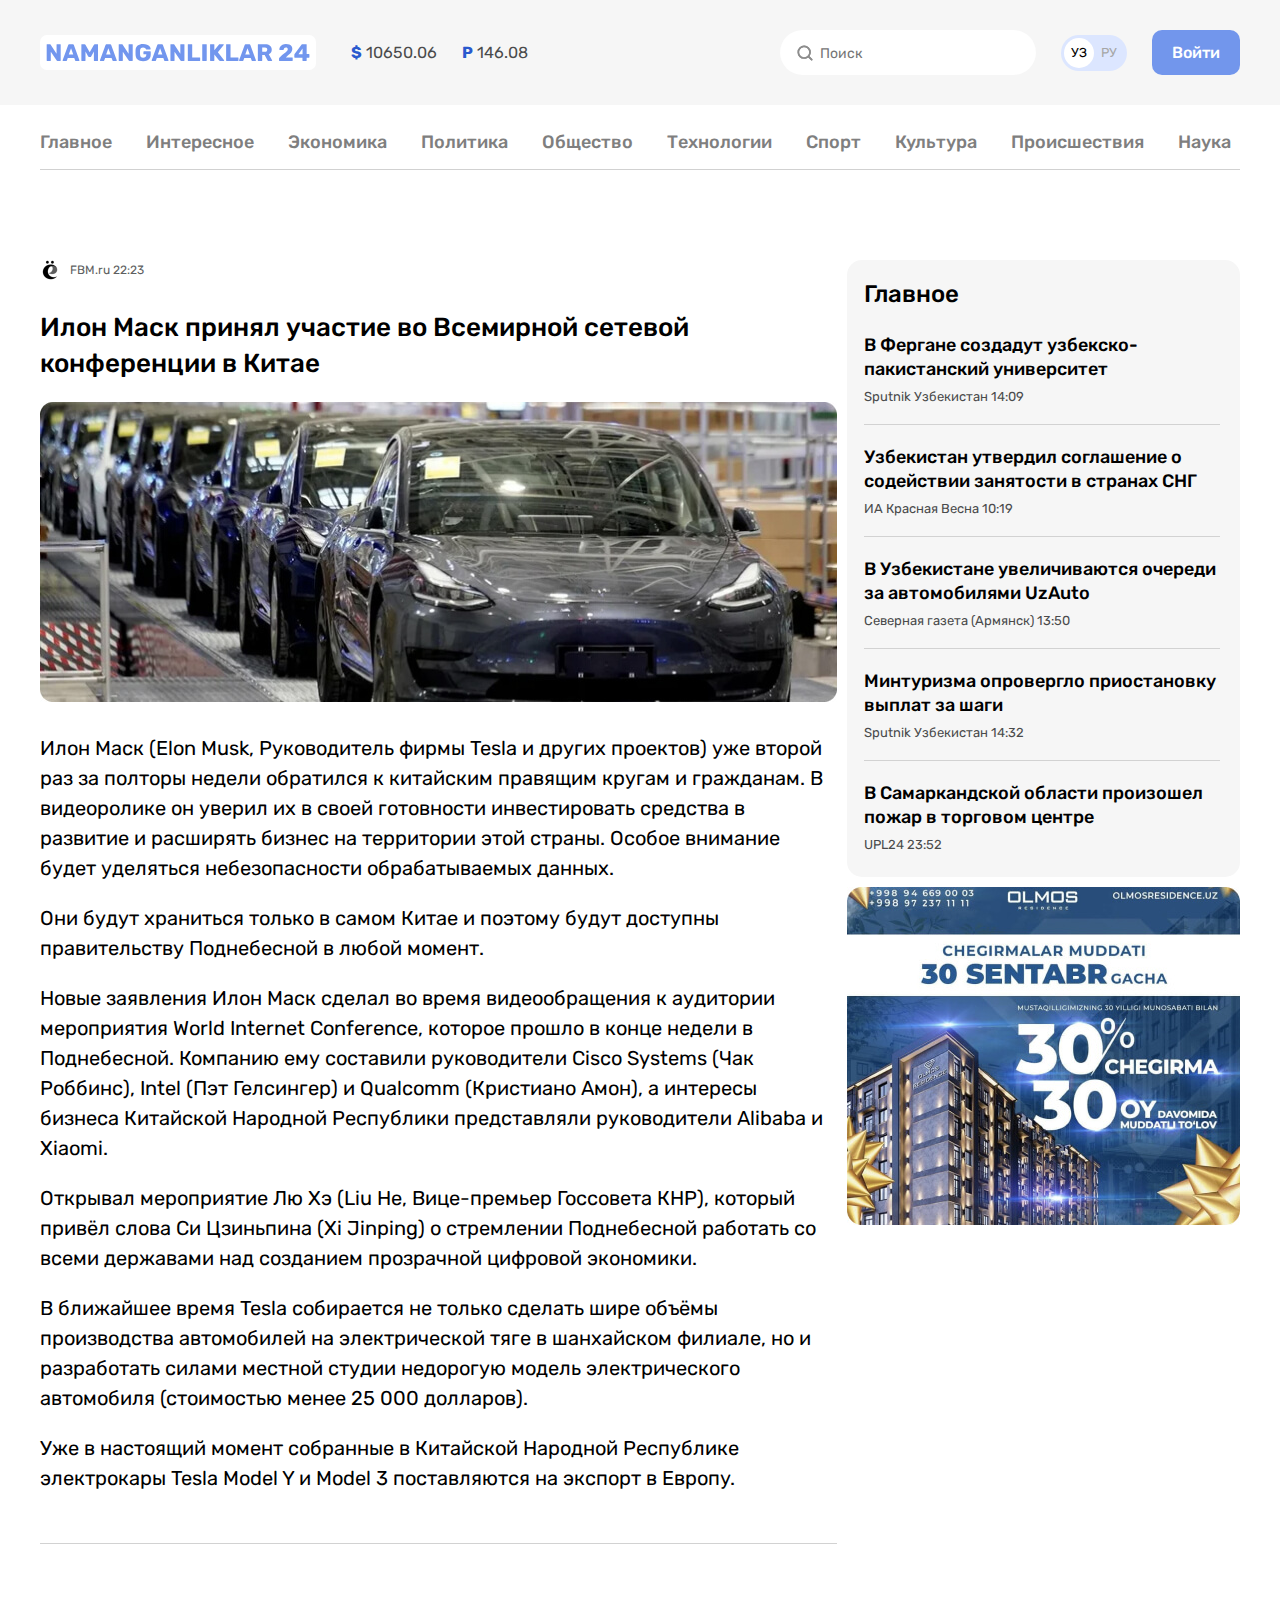
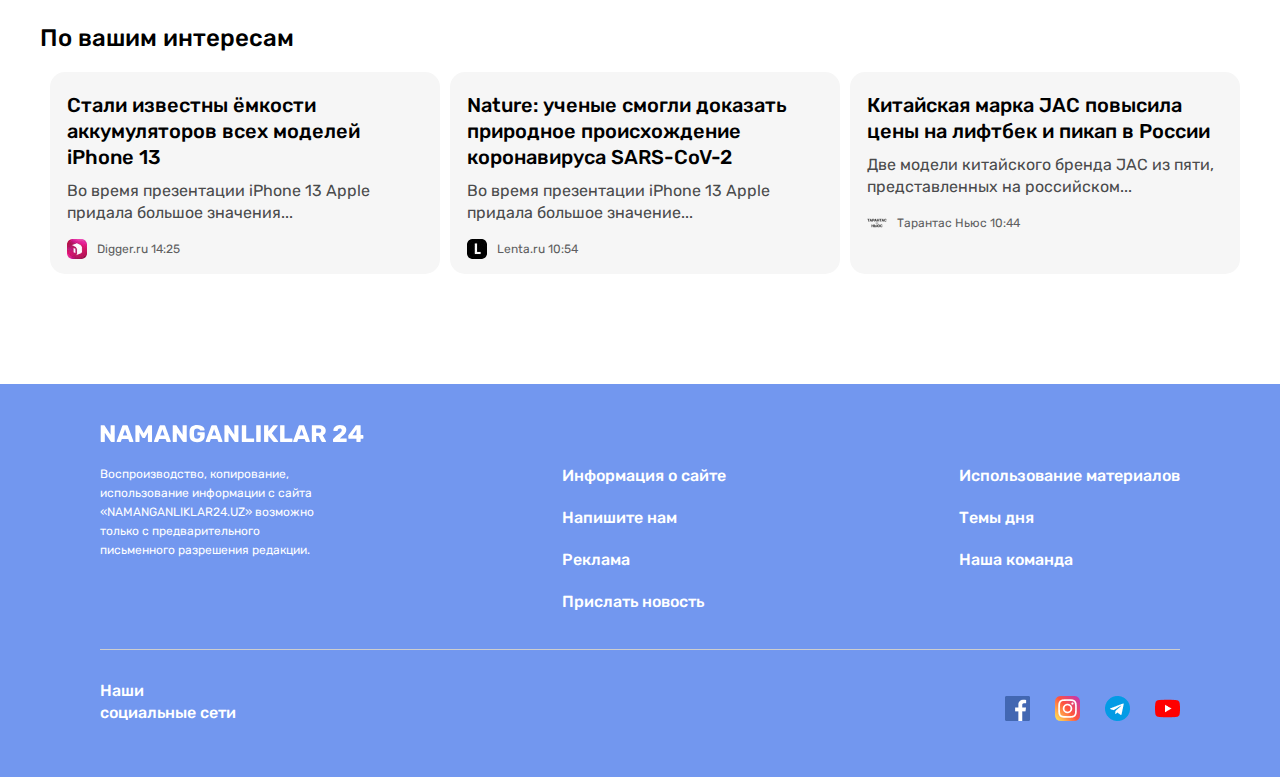
==== articles.html @ 903d7a4a "Articles section added and css minifier and perfix" ====
<!DOCTYPE html>
<html lang="uz">
<head>
  <meta charset="UTF-8">
  <meta http-equiv="X-UA-Compatible" content="IE=edge">
  <meta name="viewport" content="width=device-width, initial-scale=1.0">
  <title>Namanganliklar24</title>

  <!-- FONTS -->
  <link rel="preconnect" href="https://fonts.googleapis.com">
  <link rel="preconnect" href="https://fonts.gstatic.com" crossorigin>
  <link href="https://fonts.googleapis.com/css2?family=Rubik:wght@400;500;700&display=swap" rel="stylesheet">

  <!-- STYLESHEETS -->
  <link rel="stylesheet" href="./css/styles.min.css">
</head>
<body>

  <!-- SITE-HEADER -->
  <header class="site-header">
    <div class="site-header-top">
      <div class="site-header-top-container container">

        <a class="site-header-logo" href="index.html">
          <img class="site-header-logo-img" src="img/logo-purple.svg" alt="N24 logo" width="264" height="28">
        </a>

        <ul class="currency-rates">
          <li class="currency-rates-item">
            <b class="currency-rates-type">$</b>
            <span class="currency-rates-value">10650.06</span>
          </li>
          <li class="currency-rates-item">
            <b class="currency-rates-type">Р</b>
            <span class="currency-rates-value">146.08</span>
          </li>
        </ul>

        <form class="global-search-form" action="https://echo.htmlacademy.ru" method="GET">
          <input class="global-search-form-input" type="search" name="search" placeholder="Поиск" aria-label="Поиск" required>
        </form>

        <div class="lang-toggle">
          <a class="lang-toggle-link lang-toggle-link-active" href="index.html">УЗ</a>
          <a class="lang-toggle-link" href="index.html/ru">РУ</a>
        </div>

        <a class="button button-primary" href="contact.html" target="_blank">Войти</a>
      </div>
    </div>

    <div class="container">
      <nav class="sitenav">
        <ul class="sitenav-list">
          <li class="sitenav-item"><a class="sitenav-link" href="news.html" target="_blank">Главное</a></li>
          <li class="sitenav-item"><a class="sitenav-link" href="news.html" target="_blank">Интересное</a></li>
          <li class="sitenav-item"><a class="sitenav-link" href="news.html" target="_blank">Экономика</a></li>
          <li class="sitenav-item"><a class="sitenav-link" href="news.html" target="_blank">Политика</a></li>
          <li class="sitenav-item"><a class="sitenav-link" href="news.html" target="_blank">Общество</a></li>
          <li class="sitenav-item"><a class="sitenav-link" href="news.html" target="_blank">Технологии</a></li>
          <li class="sitenav-item"><a class="sitenav-link" href="news.html" target="_blank">Спорт</a></li>
          <li class="sitenav-item"><a class="sitenav-link" href="news.html" target="_blank">Культура</a></li>
          <li class="sitenav-item"><a class="sitenav-link" href="news.html" target="_blank">Происшествия</a></li>
          <li class="sitenav-item"><a class="sitenav-link" href="news.html" target="_blank">Наука</a></li>
        </ul>
      </nav>
    </div>

  </header>

  <!-- MAIN-CONTENT -->
  <main class="main-content">
    <div class="container">
      <section class="articles">

        <div class="articles-content">
          <div class="left-content">
            <div class="news-card-footer article-card-footer">
              <img class="news-card-footer-logo article-card-source-icon" src="img/solenka.jpg" alt="" width="20" height="20" srcset="img/solenka.jpg 1x, img/solenka.jpg@2x.jpg 2x">
              <div class="news-card-footer-time article-card-source-time">
                <span class="news-card-footer-addres-name article-card-source">FBM.ru</span>
                <time datetime="2021-09-28 22:23">22:23</time>
              </div>
            </div>
            <h1 class="articles-title">Илон Маск принял участие во Всемирной сетевой конференции в Китае</h1>
            <div class="articles-tesla-image">
              <img class="tesla-image" src="./img/tesla-car-image.jpg" alt="Tesla Car" width="797" height="300" srcset="./img/tesla-car-image.jpg 1x, ./img/tesla-car-image@2x.jpg 2x">
            </div>
            <div class="articles-info">
              <p class="articles-text">Илон Маск (Elon Musk, Руководитель фирмы Tesla и других проектов) уже второй раз за полторы недели обратился к китайским правящим кругам и гражданам. В видеоролике он уверил их в своей готовности инвестировать средства в развитие и расширять бизнес на территории этой страны. Особое внимание будет уделяться небезопасности обрабатываемых данных.</p>
              <p class="articles-text"></p>
              <p class="articles-text">Они будут храниться только в самом Китае и поэтому будут доступны правительству Поднебесной в любой момент.</p>
              <p class="articles-text">Новые заявления Илон Маск сделал во время видеообращения к аудитории мероприятия World Internet Conference, которое прошло в конце недели в Поднебесной. Компанию ему составили руководители Cisco Systems (Чак Роббинс), Intel (Пэт Гелсингер) и Qualcomm (Кристиано Амон), а интересы бизнеса Китайской Народной Республики представляли руководители Alibaba и Xiaomi. </p>
              <p class="articles-text">Открывал мероприятие Лю Хэ (Liu He, Вице-премьер Госсовета КНР), который привёл слова Си Цзиньпина (Xi Jinping) о стремлении Поднебесной работать со всеми державами над созданием прозрачной цифровой экономики.</p>
              <p class="articles-text">В ближайшее время Tesla собирается не только сделать шире объёмы производства автомобилей на электрической тяге в шанхайском филиале, но и разработать силами местной студии недорогую модель электрического автомобиля (стоимостью менее 25 000 долларов).</p>
              <p class="articles-text"> Уже в настоящий момент собранные в Китайской Народной Республике электрокары Tesla Model Y и Model 3 поставляются на экспорт в Европу.</p>
            </div>
          </div>

          <div class="right-content">
            <div class="right-news-content">
              <div class="right-news-title">
                <h2 class="right-news-heading news-heading">Главное</h2>
              </div>
              <article class="right-news-item">
                <h3 class="right-news-item-title">
                  <a href="#" class="right-news-item-title-link">В Фергане создадут узбекско-пакистанский университет</a>
                </h3>
                <div class="right-news-time">
                  <span class="right-news-text">Sputnik Узбекистан</span>
                  <time datetime="2021-09-28 14:09">14:09</time>
                </div>
              </article>
              <article class="right-news-item">
                <h3 class="right-news-item-title">
                  <a href="#" class="right-news-item-title-link">Узбекистан утвердил соглашение о содействии занятости в странах СНГ</a>
                </h3>
                <div class="right-news-time">
                  <span class="right-news-text">ИА Красная Весна</span>
                  <time datetime="2021-09-28 10:19">10:19</time>
                </div>
              </article>
              <article class="right-news-item">
                <h3 class="right-news-item-title">
                  <a href="#" class="right-news-item-title-link">В Узбекистане увеличиваются очереди за автомобилями UzAuto</a>
                </h3>
                <div class="right-news-time">
                  <span class="right-news-text">Северная газета (Армянск)</span>
                  <time datetime="2021-09-28 13:50">13:50</time>
                </div>
              </article>
              <article class="right-news-item">
                <h3 class="right-news-item-title">
                  <a href="#" class="right-news-item-title-link">Минтуризма опровергло приостановку выплат за шаги</a>
                </h3>
                <div class="right-news-time">
                  <span class="right-news-text">Sputnik Узбекистан</span>
                  <time datetime="2021-09-28 14:32">14:32</time>
                </div>
              </article>
              <article class="right-news-item">
                <h3 class="right-news-item-title">
                  <a href="#" class="right-news-item-title-link">В Самаркандской области произошел пожар в торговом центре</a>
                </h3>
                <div class="right-news-time">
                  <span class="right-news-text">UPL24</span>
                  <time datetime="2021-09-28 23:52">23:52</time>
                </div>
              </article>
            </div>

            <!-- SITE NEWS BANNER -->
            <aside class="news-banner">
              <a href="#" class="news-banner-link" target="_blank">
                <img class="right-news-image" src="img/discount.jpg" alt="rek" width="393" height="338" srcset="img/discount.jpg 1x, img/discount@2x.jpg 2x">
              </a>
            </aside>

          </div>
        </div>
      </section>

      <section class="article-footer">
        <h2 class="article-footer-title news-heading">По вашим интересам</h2>
        <div class="article-footer-content">
          <article class="news-grid-item article-card">
            <h3 class="article-card-title">
              <a class="article-card-link" href="#">Стали известны ёмкости аккумуляторов всех моделей iPhone 13</a>
            </h3>
            <p class="article-card-text">Во время презентации iPhone 13 Apple придала большое значения...</p>
            <footer class="article-card-footer">
              <img class="article-card-source-icon" src="img/digger-logo.jpg" alt="" width="20" height="20" srcset="img/digger-logo.jpg 1x, img/digger-logo@2x.jpg 2x">
              <div class="article-card-source-time">
                <span class="article-card-source">Digger.ru</span>
                <time datetime="2021-09-28 14:25">14:25</time>
              </div>
            </footer>
          </article>
          <article class="news-grid-item article-card">
            <h3 class="article-card-title">
              <a class="article-card-link" href="#">Nature: ученые смогли доказать природное происхождение коронавируса SARS-CoV-2</a>
            </h3>
            <p class="article-card-text">Во время презентации iPhone 13 Apple придала большое значение...</p>
            <footer class="article-card-footer">
              <img class="article-card-source-icon" src="img/lenta.jpg" alt="" width="20" height="20" srcset="img/lenta.jpg 1x, img/lenta@2x.jpg 2x">
              <div class="article-card-source-time">
                <span class="article-card-source">Lenta.ru</span>
                <time datetime="2021-09-28 10:54">10:54</time>
              </div>
            </footer>
          </article>
          <article class="news-grid-item article-card">
            <h3 class="article-card-title">
              <a class="article-card-link" href="#">Китайская марка JAC повысила цены на лифтбек и пикап в России</a>
            </h3>
            <p class="article-card-text">Две модели китайского бренда JAC из пяти, представленных на российском...</p>
            <footer class="article-card-footer">
              <img class="article-card-source-icon" src="img/tarantas-news.png" alt="" width="20" height="20" srcset="img/tarantas-news.png 1x, img/tarantas-news@2x.png 2x">
              <div class="article-card-source-time">
                <span class="article-card-source">Тарантас Ньюс</span>
                <time datetime="2021-09-28 10:44">10:44</time>
              </div>
            </footer>
          </article>
        </div>
      </section>
    </div>
  </main>

  <!-- FOOTER -->
  <footer class="footer">
    <div class="container">
      <div class="footer-content footer-container">
        <div class="footer-top">
          <a href="#" class="footer-content-image">
            <img class="footer-content-img" src="img/footer-logo.svg" alt="Footer logo" width="264" height="28" srcset="img/footer-logo.svg 1x, img/footer-logo@2x.svg 2x">
          </a>
          <ul class="footer-top-list-father">
            <li class="footer-top-item">
              <p class="footer-top-text">
                Воспроизводство, копирование, использование информации с сайта «NAMANGANLIKLAR24.UZ» возможно только с предварительного письменного разрешения редакции.
              </p>
            </li>
            <li class="footer-top-item">
              <ul class="footer-top-list">
                <li>
                  <a href="#" class="footer-top-link">Информация о сайте</a>
                </li>
                <li>
                  <a href="contact.html" class="footer-top-link" target="_blank">Напишите нам</a>
                </li>
                <li>
                  <a href="#" class="footer-top-link">Реклама</a>
                </li>
                <li>
                  <a href="#" class="footer-top-link">Прислать новость</a>
                </li>
              </ul>
            </li>
            <li class="footer-top-item">
              <ul class="footer-top-list">
                <li>
                  <a href="#" class="footer-top-link">Использование материалов</a>
                </li>
                <li>
                  <a href="#" class="footer-top-link">Темы дня</a>
                </li>
                <li>
                  <a href="#" class="footer-top-link">Наша команда</a>
                </li>
              </ul>
            </li>
          </ul>
        </div>
        <div class="footer-bottom">
          <span class="footer-bottom-text">
            Наши
            <br>социальные сети
          </span>
          <ul class="footer-bottom-list">
            <li class="footer-bottom-item">
              <a href="#" target="_blank" class="footer-bottom-link">
                <img src="img/facebook.png" alt="Facebook" class="footer-bottom-icon" width="25" height="25" srcset="img/facebook.png 1x, img/facebook@2x.png 2x">
              </a>
            </li>
            <li class="footer-bottom-item">
              <a href="#" target="_blank" class="footer-bottom-link">
                <img src="img/istagram.png" alt="Istagram" class="footer-bottom-icon" width="25" height="25" srcset="img/istagram.png 1x, img/istagram@2x.png 2x">
              </a>
            </li>
            <li class="footer-bottom-item">
              <a href="#" target="_blank" class="footer-bottom-link">
                <img src="img/telegram.png" alt="Telegram" class="footer-bottom-icon" width="25" height="25" srcset="img/telegram.png 1x, img/telegram@2x.png 2x">
              </a>
            </li>
            <li class="footer-bottom-item">
              <a href="#" target="_blank" class="footer-bottom-link">
                <img src="img/youtube.png" alt="Youtube" class="footer-bottom-icon" width="25" height="25" srcset="img/youtube.png 1x, img/youtube@2x.png 2x">
              </a>
            </li>
          </ul>
        </div>
      </div>
    </div>
  </footer>

</body>
</html>
---- css/styles.min.css ----
/*! normalize.css v8.0.1 | MIT License | github.com/necolas/normalize.css */html{line-height:1.15;-webkit-text-size-adjust:100%}body{margin:0}main{display:block}h1{font-size:2em;margin:.67em 0}hr{-webkit-box-sizing:content-box;box-sizing:content-box;height:0;overflow:visible}pre{font-family:monospace,monospace;font-size:1em}a{background-color:transparent}abbr[title]{border-bottom:none;text-decoration:underline;-webkit-text-decoration:underline dotted;text-decoration:underline dotted}b,strong{font-weight:bolder}code,kbd,samp{font-family:monospace,monospace;font-size:1em}small{font-size:80%}sub,sup{font-size:75%;line-height:0;position:relative;vertical-align:baseline}sub{bottom:-.25em}sup{top:-.5em}img{border-style:none}button,input,optgroup,select,textarea{font-family:inherit;font-size:100%;line-height:1.15;margin:0}button,input{overflow:visible}button,select{text-transform:none}[type=button],[type=reset],[type=submit],button{-webkit-appearance:button}[type=button]::-moz-focus-inner,[type=reset]::-moz-focus-inner,[type=submit]::-moz-focus-inner,button::-moz-focus-inner{border-style:none;padding:0}[type=button]:-moz-focusring,[type=reset]:-moz-focusring,[type=submit]:-moz-focusring,button:-moz-focusring{outline:1px dotted ButtonText}fieldset{padding:.35em .75em .625em}legend{-webkit-box-sizing:border-box;box-sizing:border-box;color:inherit;display:table;max-width:100%;padding:0;white-space:normal}progress{vertical-align:baseline}textarea{overflow:auto}[type=checkbox],[type=radio]{-webkit-box-sizing:border-box;box-sizing:border-box;padding:0}[type=number]::-webkit-inner-spin-button,[type=number]::-webkit-outer-spin-button{height:auto}[type=search]{-webkit-appearance:textfield;outline-offset:-2px}[type=search]::-webkit-search-decoration{-webkit-appearance:none}::-webkit-file-upload-button{-webkit-appearance:button;font:inherit}details{display:block}summary{display:list-item}template{display:none}[hidden]{display:none}*{-webkit-box-sizing:border-box;box-sizing:border-box}html{height:100%;scroll-behavior:smooth}body{display:-webkit-box;display:-ms-flexbox;display:flex;-webkit-box-orient:vertical;-webkit-box-direction:normal;-ms-flex-direction:column;flex-direction:column;height:100%;padding:0;margin:0;font-family:Rubik,Arial,sans-serif;font-size:16px;line-height:22px;background-color:#fff;color:#4a4b4c}img{max-width:100%;height:auto}.visually-hidden{clip:rect(0 0 0 0);-webkit-clip-path:inset(50%);clip-path:inset(50%);height:1px;overflow:hidden;position:absolute;white-space:nowrap;width:1px}:focus{outline:2px dashed #7296ec;outline-offset:2px}.button{display:inline-block;padding:13px 20px;border:0;border-radius:10px;font-size:16px;line-height:normal;font-weight:500;text-decoration:none;text-align:center;cursor:pointer}.button:hover{opacity:.8}.button:active{opacity:.6}.button-primary{background-color:#7296ec;color:#fff}.button-orange{background-color:#f78b3b;color:#fff}.container{width:100%;max-width:1240px;padding-left:20px;padding-right:20px;margin-left:auto;margin-right:auto}.site-header-top{padding-top:30px;padding-bottom:30px;margin-bottom:10px;background-color:#f6f6f6}.site-header-top-container{display:-webkit-box;display:-ms-flexbox;display:flex;-webkit-box-align:center;-ms-flex-align:center;align-items:center}.site-header-logo{display:-webkit-box;display:-ms-flexbox;display:flex;padding:8px 6px;margin-right:35px;border-radius:7px;background-color:#fff}.site-header-logo:hover{opacity:.8}.site-header-logo:active{opacity:.6}.currency-rates{display:-webkit-box;display:-ms-flexbox;display:flex;-webkit-box-align:center;-ms-flex-align:center;align-items:center;padding:0;margin:0;margin-right:auto;list-style:none}.currency-rates-item:not(:last-child){margin-right:25px}.currency-rates-type{color:#2959ce}.global-search-form{margin-right:25px}.global-search-form-input{padding-top:15px;padding-right:20px;padding-bottom:13px;padding-left:40px;border:0;border-radius:60px;font-size:14px;line-height:normal;background-image:url(../img/icon-search.svg);background-repeat:no-repeat;background-size:20px;background-position:15px center}.lang-toggle{display:-webkit-box;display:-ms-flexbox;display:flex;padding:3px;margin-right:25px;border-radius:39px;background-color:#dce6ff}.lang-toggle-link{width:30px;height:30px;border-radius:50%;font-size:13px;line-height:30px;color:#a6a6a6;text-align:center;text-decoration:none}.lang-toggle-link-active{background-color:#fff;color:#000}.sitenav{padding-top:12px;padding-bottom:12px;border-bottom:1px solid #d1d1d1;margin-bottom:40px;font-size:18px;font-weight:500;line-height:normal}.sitenav-list{display:-webkit-box;display:-ms-flexbox;display:flex;-ms-flex-wrap:wrap;flex-wrap:wrap;-webkit-box-align:center;-ms-flex-align:center;align-items:center;padding:0;margin:0;list-style:none}.sitenav-item{margin-top:4px;margin-bottom:4px}.sitenav-item:not(:last-child){margin-right:34px}.sitenav-link{display:block;color:#7f7f7f;text-decoration:none}.sitenav-link:hover{color:#7296ec}.sitenav-link:active{opacity:.6}.site-header-banner-link{display:-webkit-box;display:-ms-flexbox;display:flex}.main-content{-webkit-box-flex:1;-ms-flex-positive:1;flex-grow:1;padding-top:50px;padding-bottom:100px}.news-grid{display:-webkit-box;display:-ms-flexbox;display:flex;-ms-flex-wrap:wrap;flex-wrap:wrap;margin-left:-10px;margin-bottom:-10px}.news-grid-item{width:393px;margin-left:10px;margin-bottom:10px}.article-card{display:-webkit-box;display:-ms-flexbox;display:flex;-webkit-box-orient:vertical;-webkit-box-direction:normal;-ms-flex-direction:column;flex-direction:column;padding:20px 17px 15px;border-radius:15px;background-color:#f6f6f6}.article-card-title{margin-top:0;margin-bottom:10px;font-size:20px;font-weight:500;line-height:26px}.article-card-link{display:inline-block;color:#000;text-decoration:none}.article-card-link:hover{color:#7296ec}.article-card-link:active{opacity:.6}.article-card-text{margin-top:0;margin-bottom:15px}.article-card-img{display:block;width:360px;height:165px;margin-top:auto;margin-bottom:16px;border-radius:10px;-o-object-fit:cover;object-fit:cover}.article-card-footer{display:-webkit-box;display:-ms-flexbox;display:flex;-webkit-box-align:center;-ms-flex-align:center;align-items:center}.article-card-source-icon{width:20px;height:20px;margin-right:10px;border-radius:5px}.article-card-source-time{font-size:12px;line-height:normal;color:#5e5f61}.notification-cta{display:-webkit-box;display:-ms-flexbox;display:flex;-webkit-box-pack:justify;-ms-flex-pack:justify;justify-content:space-between;-webkit-box-align:center;-ms-flex-align:center;align-items:center;padding:25px 70px 25px 25px;margin:60px 75px;border-radius:10px;background-image:url(../img/notification-background.png);background-repeat:no-repeat;background-position:center center;background-size:contain}.notification-cta-text{font-size:20px;font-weight:500;line-height:26px;color:#000}.news{padding-bottom:100px}.left-news{max-width:797px;width:100%;margin-right:auto}.news-card-item{display:-webkit-box;display:-ms-flexbox;display:flex;-webkit-box-align:center;-ms-flex-align:center;align-items:center;padding:20px 20px 20px 17px;background-color:#f6f6f6;border-radius:15px;margin-bottom:10px}.left-news-image{width:210px;height:165px;margin-right:15px;border-radius:10px}.left-news-btn{display:-webkit-box;display:-ms-flexbox;display:flex;-webkit-box-pack:center;-ms-flex-pack:center;justify-content:center;color:#000;width:100%;padding:17px 0;background-color:#eaeaea;font-size:16px;font-weight:500;line-height:19px;text-decoration:none;border-radius:10px;margin-top:7px}.left-news-btn:hover{opacity:.8}.left-news-btn:active{opacity:.6}.news-heading{font-size:24px;line-height:28px;font-weight:500;color:#000}.news-content{display:-webkit-box;display:-ms-flexbox;display:flex}.left-news-texts-subtitle{margin-top:10px;margin-bottom:17px}.right-news{max-width:393px;width:100%}.right-news-content{background-color:#f6f6f6;border-radius:15px;padding:20px 20px 25px 17px}.right-news-item-title{font-size:18px;font-weight:500;line-height:24px;margin-top:0;margin-bottom:8px}.right-news-item-title-link{display:inline-block;color:#000;text-decoration:none}.right-news-time{font-size:13px;line-height:15px;font-weight:400}.right-news-heading{margin-top:0;margin-bottom:25px}.right-news-item:not(:last-child){padding-bottom:20px;margin-bottom:20px;border-bottom:1px solid #d2d2d2}.news-banner{margin-top:10px}.right-news-item-title-link:hover{color:#7296ec}.right-news-item-title-link:active{opacity:.6}.footer{padding:40px 0;background-color:#7297ef}.footer-container{margin:0 60px}.footer-top{margin-bottom:30px;border-bottom:1px solid #cecece}.footer-top-item:first-child{width:229px}.footer-top-list-father{display:-webkit-box;display:-ms-flexbox;display:flex;-webkit-box-pack:justify;-ms-flex-pack:justify;justify-content:space-between}.footer-top-text{font-size:12px;font-weight:400;line-height:19px;color:#fff;margin:0}ul{list-style:none;padding:0}.footer-top-link{display:inline-block;text-decoration:none;color:#fff;font-size:16px;font-weight:500;line-height:19px}.footer-top-list li{margin-bottom:20px}.footer-top-link:hover{opacity:.8}.footer-top-link:active{opacity:.6}.footer-bottom-text{color:#fff;font-weight:500}.footer-bottom-list{display:-webkit-box;display:-ms-flexbox;display:flex}.footer-bottom{display:-webkit-box;display:-ms-flexbox;display:flex;-webkit-box-pack:justify;-ms-flex-pack:justify;justify-content:space-between}.footer-bottom-item:not(:last-child){margin-right:25px}.footer-bottom-icon{width:25px;height:25px;display:block}.news-section-banner{width:553px;height:393px}.left{width:696px}.main-input{border:1px solid rgba(0,0,0,.2);border-radius:10px;padding:18px 20px;font-size:16px;width:100%;margin-bottom:10px}.form-groups-wrapper{display:-webkit-box;display:-ms-flexbox;display:flex;-webkit-box-pack:justify;-ms-flex-pack:justify;justify-content:space-between}.form-groups-wrapper:not(:last-child){margin-bottom:10px}.form-group:not(:last-child){margin-bottom:10px}.form-groups-wrapper .form-group{width:calc(50% - 5px);margin-bottom:0}.form-field{display:block;width:100%;padding:18px 20px;border:1px solid rgba(0,0,0,.2);border-radius:10px}.form-field-textarea{min-height:180px;resize:vertical}.definitions-card{padding:20px 25px;margin:0;border-radius:10px;background-color:#f6f6f6;color:#000}.definitions-card-item{padding-top:20px;padding-bottom:20px}.definitions-card-item:not(:last-child){border-bottom:1px solid #d2d2d2}.definitions-card-title{margin-top:0;margin-bottom:7px;font-size:20px;line-height:24px;font-weight:500}.definitions-card-value{margin:0;font-size:16px;line-height:19px}.definitions-card-value a{text-decoration:none;color:#000}.contact-page{margin-bottom:100px}.contact-page-heading{margin-top:0;margin-bottom:20px;font-size:24px;line-height:29px;font-weight:500;color:#000}.contact-page-content{display:-webkit-box;display:-ms-flexbox;display:flex}.contact-page-form{display:-webkit-box;display:-ms-flexbox;display:flex;-webkit-box-orient:vertical;-webkit-box-direction:normal;-ms-flex-direction:column;flex-direction:column;width:696px}.contact-page-form-submit{-ms-flex-item-align:end;align-self:flex-end;margin-top:20px}.contact-page-info{width:494px;margin-left:10px}.articles-content{display:-webkit-box;display:-ms-flexbox;display:flex;-webkit-box-pack:justify;-ms-flex-pack:justify;justify-content:space-between}.left-content{width:797px;border-bottom:1px solid #d2d2d2}.articles-content{padding-bottom:60px}.right-content{width:393px}.articles-title{font-weight:500;font-size:26px;line-height:36px;color:#000;margin-top:30px;margin-bottom:20px}.articles-text{font-weight:400;font-size:20px;line-height:30px;color:#000;margin:0}.articles-text:not(:last-child){margin-bottom:20px}.articles-info{margin-top:25px;margin-bottom:50px}.article-footer-content{display:-webkit-box;display:-ms-flexbox;display:flex}
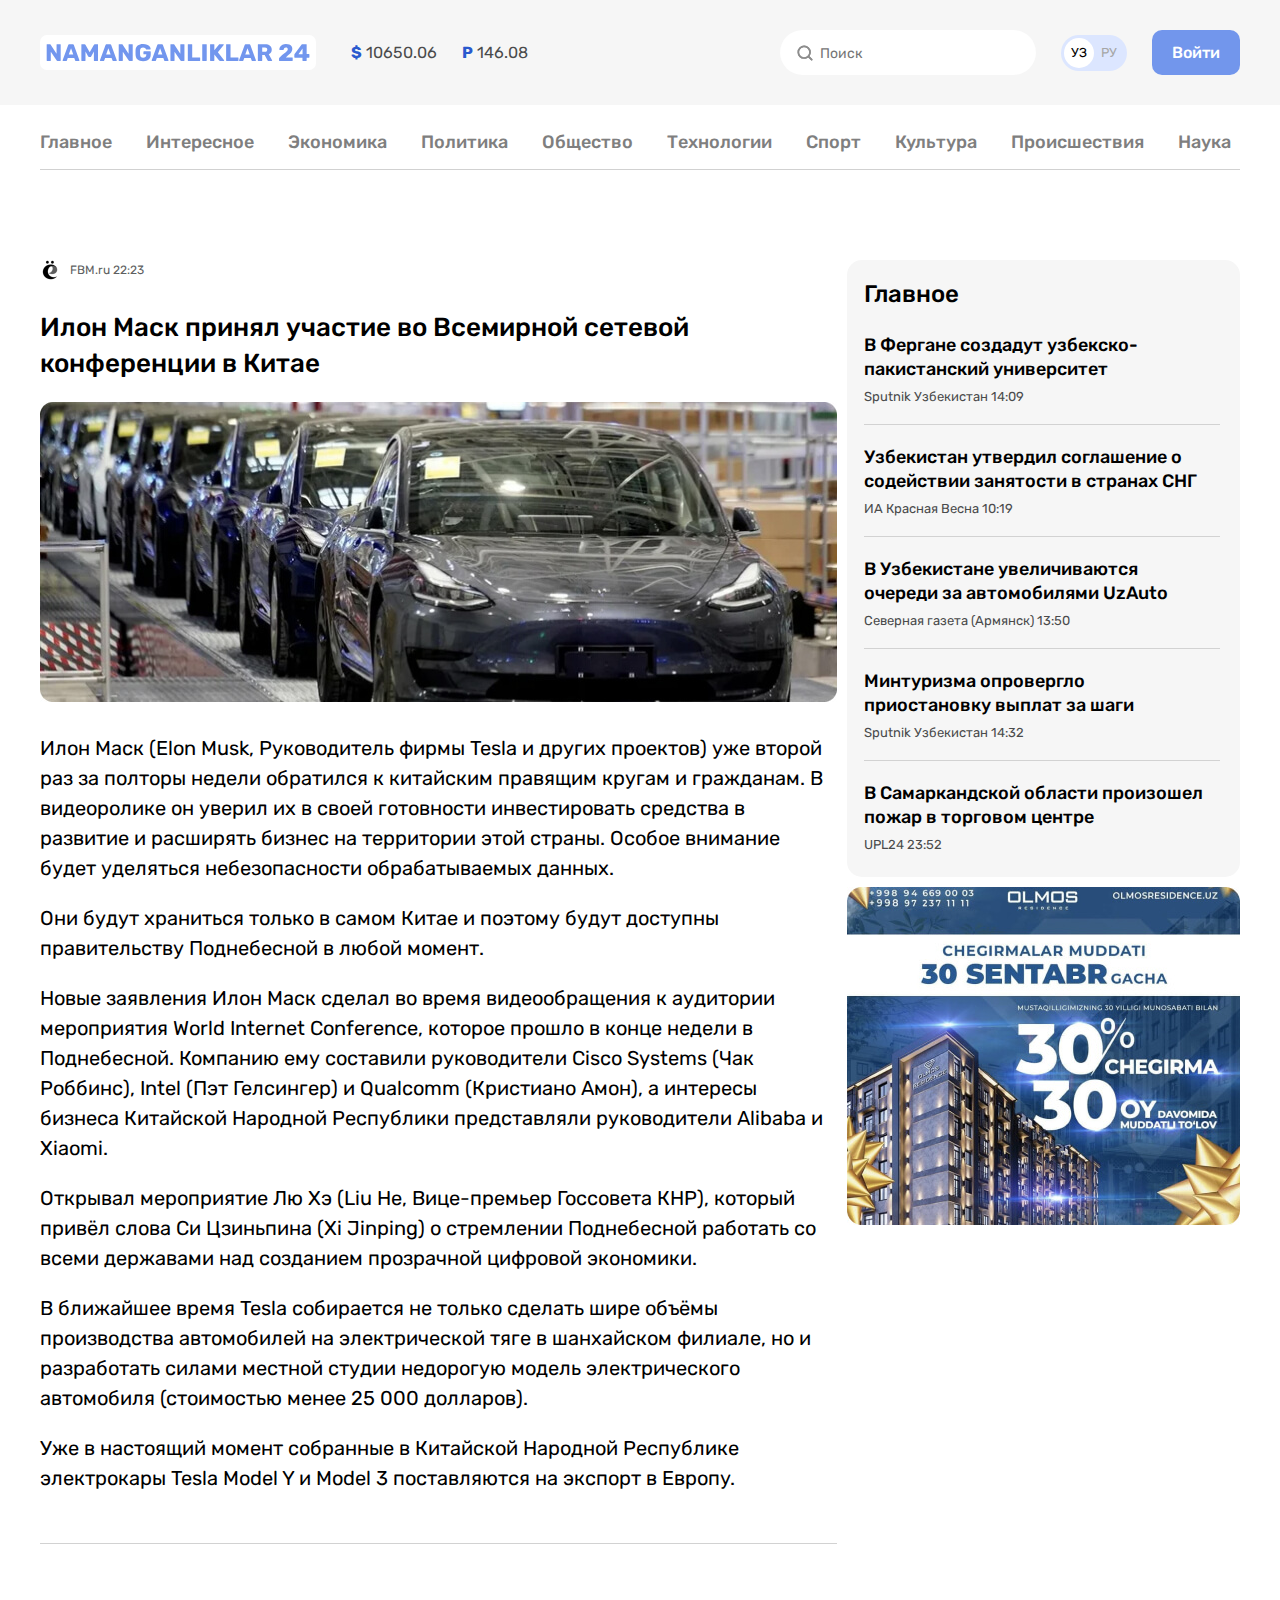
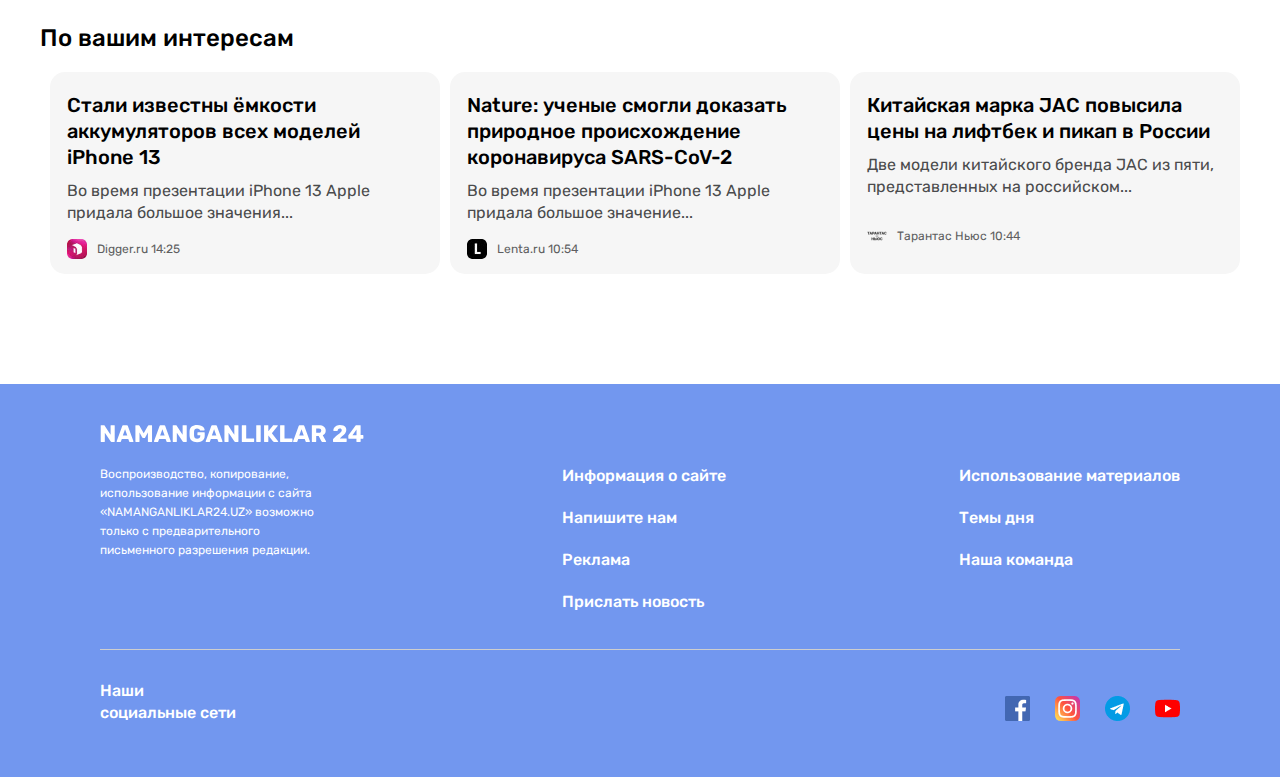
==== commit 0f575c82: "Errors have been corrected" ====
--- a/articles.html
+++ b/articles.html
@@ -12,7 +12,7 @@
   <link href="https://fonts.googleapis.com/css2?family=Rubik:wght@400;500;700&display=swap" rel="stylesheet">
 
   <!-- STYLESHEETS -->
-  <link rel="stylesheet" href="./css/styles.min.css">
+  <link rel="stylesheet" href="css/styles.min.css">
 </head>
 <body>
 
@@ -52,12 +52,12 @@
     <div class="container">
       <nav class="sitenav">
         <ul class="sitenav-list">
-          <li class="sitenav-item"><a class="sitenav-link" href="news.html" target="_blank">Главное</a></li>
+          <li class="sitenav-item"><a class="sitenav-link" href="index.html" target="_blank">Главное</a></li>
           <li class="sitenav-item"><a class="sitenav-link" href="news.html" target="_blank">Интересное</a></li>
           <li class="sitenav-item"><a class="sitenav-link" href="news.html" target="_blank">Экономика</a></li>
           <li class="sitenav-item"><a class="sitenav-link" href="news.html" target="_blank">Политика</a></li>
           <li class="sitenav-item"><a class="sitenav-link" href="news.html" target="_blank">Общество</a></li>
-          <li class="sitenav-item"><a class="sitenav-link" href="news.html" target="_blank">Технологии</a></li>
+          <li class="sitenav-item"><a class="sitenav-link" href="article.html" target="_blank">Технологии</a></li>
           <li class="sitenav-item"><a class="sitenav-link" href="news.html" target="_blank">Спорт</a></li>
           <li class="sitenav-item"><a class="sitenav-link" href="news.html" target="_blank">Культура</a></li>
           <li class="sitenav-item"><a class="sitenav-link" href="news.html" target="_blank">Происшествия</a></li>
@@ -227,7 +227,7 @@
                   <a href="#" class="footer-top-link">Информация о сайте</a>
                 </li>
                 <li>
-                  <a href="contact.html" class="footer-top-link" target="_blank">Напишите нам</a>
+                  <a href="contact.html" class="footer-top-link">Напишите нам</a>
                 </li>
                 <li>
                   <a href="#" class="footer-top-link">Реклама</a>
@@ -259,22 +259,22 @@
           </span>
           <ul class="footer-bottom-list">
             <li class="footer-bottom-item">
-              <a href="#" target="_blank" class="footer-bottom-link">
+              <a href="https://www.facebook.com/namanganliklaruz/" target="_blank" class="footer-bottom-link">
                 <img src="img/facebook.png" alt="Facebook" class="footer-bottom-icon" width="25" height="25" srcset="img/facebook.png 1x, img/facebook@2x.png 2x">
               </a>
             </li>
             <li class="footer-bottom-item">
-              <a href="#" target="_blank" class="footer-bottom-link">
+              <a href="https://www.instagram.com/namanganliklar.uz/" target="_blank" class="footer-bottom-link">
                 <img src="img/istagram.png" alt="Istagram" class="footer-bottom-icon" width="25" height="25" srcset="img/istagram.png 1x, img/istagram@2x.png 2x">
               </a>
             </li>
             <li class="footer-bottom-item">
-              <a href="#" target="_blank" class="footer-bottom-link">
+              <a href="https://telegram.me/namanganliklar_uz" target="_blank" class="footer-bottom-link">
                 <img src="img/telegram.png" alt="Telegram" class="footer-bottom-icon" width="25" height="25" srcset="img/telegram.png 1x, img/telegram@2x.png 2x">
               </a>
             </li>
             <li class="footer-bottom-item">
-              <a href="#" target="_blank" class="footer-bottom-link">
+              <a href="https://www.youtube.com/channel/UCRVBm08HIKZVIaio5FwfMtg" target="_blank" class="footer-bottom-link">
                 <img src="img/youtube.png" alt="Youtube" class="footer-bottom-icon" width="25" height="25" srcset="img/youtube.png 1x, img/youtube@2x.png 2x">
               </a>
             </li>
--- a/css/styles.min.css
+++ b/css/styles.min.css
@@ -1 +1 @@
-/*! normalize.css v8.0.1 | MIT License | github.com/necolas/normalize.css */html{line-height:1.15;-webkit-text-size-adjust:100%}body{margin:0}main{display:block}h1{font-size:2em;margin:.67em 0}hr{-webkit-box-sizing:content-box;box-sizing:content-box;height:0;overflow:visible}pre{font-family:monospace,monospace;font-size:1em}a{background-color:transparent}abbr[title]{border-bottom:none;text-decoration:underline;-webkit-text-decoration:underline dotted;text-decoration:underline dotted}b,strong{font-weight:bolder}code,kbd,samp{font-family:monospace,monospace;font-size:1em}small{font-size:80%}sub,sup{font-size:75%;line-height:0;position:relative;vertical-align:baseline}sub{bottom:-.25em}sup{top:-.5em}img{border-style:none}button,input,optgroup,select,textarea{font-family:inherit;font-size:100%;line-height:1.15;margin:0}button,input{overflow:visible}button,select{text-transform:none}[type=button],[type=reset],[type=submit],button{-webkit-appearance:button}[type=button]::-moz-focus-inner,[type=reset]::-moz-focus-inner,[type=submit]::-moz-focus-inner,button::-moz-focus-inner{border-style:none;padding:0}[type=button]:-moz-focusring,[type=reset]:-moz-focusring,[type=submit]:-moz-focusring,button:-moz-focusring{outline:1px dotted ButtonText}fieldset{padding:.35em .75em .625em}legend{-webkit-box-sizing:border-box;box-sizing:border-box;color:inherit;display:table;max-width:100%;padding:0;white-space:normal}progress{vertical-align:baseline}textarea{overflow:auto}[type=checkbox],[type=radio]{-webkit-box-sizing:border-box;box-sizing:border-box;padding:0}[type=number]::-webkit-inner-spin-button,[type=number]::-webkit-outer-spin-button{height:auto}[type=search]{-webkit-appearance:textfield;outline-offset:-2px}[type=search]::-webkit-search-decoration{-webkit-appearance:none}::-webkit-file-upload-button{-webkit-appearance:button;font:inherit}details{display:block}summary{display:list-item}template{display:none}[hidden]{display:none}*{-webkit-box-sizing:border-box;box-sizing:border-box}html{height:100%;scroll-behavior:smooth}body{display:-webkit-box;display:-ms-flexbox;display:flex;-webkit-box-orient:vertical;-webkit-box-direction:normal;-ms-flex-direction:column;flex-direction:column;height:100%;padding:0;margin:0;font-family:Rubik,Arial,sans-serif;font-size:16px;line-height:22px;background-color:#fff;color:#4a4b4c}img{max-width:100%;height:auto}.visually-hidden{clip:rect(0 0 0 0);-webkit-clip-path:inset(50%);clip-path:inset(50%);height:1px;overflow:hidden;position:absolute;white-space:nowrap;width:1px}:focus{outline:2px dashed #7296ec;outline-offset:2px}.button{display:inline-block;padding:13px 20px;border:0;border-radius:10px;font-size:16px;line-height:normal;font-weight:500;text-decoration:none;text-align:center;cursor:pointer}.button:hover{opacity:.8}.button:active{opacity:.6}.button-primary{background-color:#7296ec;color:#fff}.button-orange{background-color:#f78b3b;color:#fff}.container{width:100%;max-width:1240px;padding-left:20px;padding-right:20px;margin-left:auto;margin-right:auto}.site-header-top{padding-top:30px;padding-bottom:30px;margin-bottom:10px;background-color:#f6f6f6}.site-header-top-container{display:-webkit-box;display:-ms-flexbox;display:flex;-webkit-box-align:center;-ms-flex-align:center;align-items:center}.site-header-logo{display:-webkit-box;display:-ms-flexbox;display:flex;padding:8px 6px;margin-right:35px;border-radius:7px;background-color:#fff}.site-header-logo:hover{opacity:.8}.site-header-logo:active{opacity:.6}.currency-rates{display:-webkit-box;display:-ms-flexbox;display:flex;-webkit-box-align:center;-ms-flex-align:center;align-items:center;padding:0;margin:0;margin-right:auto;list-style:none}.currency-rates-item:not(:last-child){margin-right:25px}.currency-rates-type{color:#2959ce}.global-search-form{margin-right:25px}.global-search-form-input{padding-top:15px;padding-right:20px;padding-bottom:13px;padding-left:40px;border:0;border-radius:60px;font-size:14px;line-height:normal;background-image:url(../img/icon-search.svg);background-repeat:no-repeat;background-size:20px;background-position:15px center}.lang-toggle{display:-webkit-box;display:-ms-flexbox;display:flex;padding:3px;margin-right:25px;border-radius:39px;background-color:#dce6ff}.lang-toggle-link{width:30px;height:30px;border-radius:50%;font-size:13px;line-height:30px;color:#a6a6a6;text-align:center;text-decoration:none}.lang-toggle-link-active{background-color:#fff;color:#000}.sitenav{padding-top:12px;padding-bottom:12px;border-bottom:1px solid #d1d1d1;margin-bottom:40px;font-size:18px;font-weight:500;line-height:normal}.sitenav-list{display:-webkit-box;display:-ms-flexbox;display:flex;-ms-flex-wrap:wrap;flex-wrap:wrap;-webkit-box-align:center;-ms-flex-align:center;align-items:center;padding:0;margin:0;list-style:none}.sitenav-item{margin-top:4px;margin-bottom:4px}.sitenav-item:not(:last-child){margin-right:34px}.sitenav-link{display:block;color:#7f7f7f;text-decoration:none}.sitenav-link:hover{color:#7296ec}.sitenav-link:active{opacity:.6}.site-header-banner-link{display:-webkit-box;display:-ms-flexbox;display:flex}.main-content{-webkit-box-flex:1;-ms-flex-positive:1;flex-grow:1;padding-top:50px;padding-bottom:100px}.news-grid{display:-webkit-box;display:-ms-flexbox;display:flex;-ms-flex-wrap:wrap;flex-wrap:wrap;margin-left:-10px;margin-bottom:-10px}.news-grid-item{width:393px;margin-left:10px;margin-bottom:10px}.article-card{display:-webkit-box;display:-ms-flexbox;display:flex;-webkit-box-orient:vertical;-webkit-box-direction:normal;-ms-flex-direction:column;flex-direction:column;padding:20px 17px 15px;border-radius:15px;background-color:#f6f6f6}.article-card-title{margin-top:0;margin-bottom:10px;font-size:20px;font-weight:500;line-height:26px}.article-card-link{display:inline-block;color:#000;text-decoration:none}.article-card-link:hover{color:#7296ec}.article-card-link:active{opacity:.6}.article-card-text{margin-top:0;margin-bottom:15px}.article-card-img{display:block;width:360px;height:165px;margin-top:auto;margin-bottom:16px;border-radius:10px;-o-object-fit:cover;object-fit:cover}.article-card-footer{display:-webkit-box;display:-ms-flexbox;display:flex;-webkit-box-align:center;-ms-flex-align:center;align-items:center}.article-card-source-icon{width:20px;height:20px;margin-right:10px;border-radius:5px}.article-card-source-time{font-size:12px;line-height:normal;color:#5e5f61}.notification-cta{display:-webkit-box;display:-ms-flexbox;display:flex;-webkit-box-pack:justify;-ms-flex-pack:justify;justify-content:space-between;-webkit-box-align:center;-ms-flex-align:center;align-items:center;padding:25px 70px 25px 25px;margin:60px 75px;border-radius:10px;background-image:url(../img/notification-background.png);background-repeat:no-repeat;background-position:center center;background-size:contain}.notification-cta-text{font-size:20px;font-weight:500;line-height:26px;color:#000}.news{padding-bottom:100px}.left-news{max-width:797px;width:100%;margin-right:auto}.news-card-item{display:-webkit-box;display:-ms-flexbox;display:flex;-webkit-box-align:center;-ms-flex-align:center;align-items:center;padding:20px 20px 20px 17px;background-color:#f6f6f6;border-radius:15px;margin-bottom:10px}.left-news-image{width:210px;height:165px;margin-right:15px;border-radius:10px}.left-news-btn{display:-webkit-box;display:-ms-flexbox;display:flex;-webkit-box-pack:center;-ms-flex-pack:center;justify-content:center;color:#000;width:100%;padding:17px 0;background-color:#eaeaea;font-size:16px;font-weight:500;line-height:19px;text-decoration:none;border-radius:10px;margin-top:7px}.left-news-btn:hover{opacity:.8}.left-news-btn:active{opacity:.6}.news-heading{font-size:24px;line-height:28px;font-weight:500;color:#000}.news-content{display:-webkit-box;display:-ms-flexbox;display:flex}.left-news-texts-subtitle{margin-top:10px;margin-bottom:17px}.right-news{max-width:393px;width:100%}.right-news-content{background-color:#f6f6f6;border-radius:15px;padding:20px 20px 25px 17px}.right-news-item-title{font-size:18px;font-weight:500;line-height:24px;margin-top:0;margin-bottom:8px}.right-news-item-title-link{display:inline-block;color:#000;text-decoration:none}.right-news-time{font-size:13px;line-height:15px;font-weight:400}.right-news-heading{margin-top:0;margin-bottom:25px}.right-news-item:not(:last-child){padding-bottom:20px;margin-bottom:20px;border-bottom:1px solid #d2d2d2}.news-banner{margin-top:10px}.right-news-item-title-link:hover{color:#7296ec}.right-news-item-title-link:active{opacity:.6}.footer{padding:40px 0;background-color:#7297ef}.footer-container{margin:0 60px}.footer-top{margin-bottom:30px;border-bottom:1px solid #cecece}.footer-top-item:first-child{width:229px}.footer-top-list-father{display:-webkit-box;display:-ms-flexbox;display:flex;-webkit-box-pack:justify;-ms-flex-pack:justify;justify-content:space-between}.footer-top-text{font-size:12px;font-weight:400;line-height:19px;color:#fff;margin:0}ul{list-style:none;padding:0}.footer-top-link{display:inline-block;text-decoration:none;color:#fff;font-size:16px;font-weight:500;line-height:19px}.footer-top-list li{margin-bottom:20px}.footer-top-link:hover{opacity:.8}.footer-top-link:active{opacity:.6}.footer-bottom-text{color:#fff;font-weight:500}.footer-bottom-list{display:-webkit-box;display:-ms-flexbox;display:flex}.footer-bottom{display:-webkit-box;display:-ms-flexbox;display:flex;-webkit-box-pack:justify;-ms-flex-pack:justify;justify-content:space-between}.footer-bottom-item:not(:last-child){margin-right:25px}.footer-bottom-icon{width:25px;height:25px;display:block}.news-section-banner{width:553px;height:393px}.left{width:696px}.main-input{border:1px solid rgba(0,0,0,.2);border-radius:10px;padding:18px 20px;font-size:16px;width:100%;margin-bottom:10px}.form-groups-wrapper{display:-webkit-box;display:-ms-flexbox;display:flex;-webkit-box-pack:justify;-ms-flex-pack:justify;justify-content:space-between}.form-groups-wrapper:not(:last-child){margin-bottom:10px}.form-group:not(:last-child){margin-bottom:10px}.form-groups-wrapper .form-group{width:calc(50% - 5px);margin-bottom:0}.form-field{display:block;width:100%;padding:18px 20px;border:1px solid rgba(0,0,0,.2);border-radius:10px}.form-field-textarea{min-height:180px;resize:vertical}.definitions-card{padding:20px 25px;margin:0;border-radius:10px;background-color:#f6f6f6;color:#000}.definitions-card-item{padding-top:20px;padding-bottom:20px}.definitions-card-item:not(:last-child){border-bottom:1px solid #d2d2d2}.definitions-card-title{margin-top:0;margin-bottom:7px;font-size:20px;line-height:24px;font-weight:500}.definitions-card-value{margin:0;font-size:16px;line-height:19px}.definitions-card-value a{text-decoration:none;color:#000}.contact-page{margin-bottom:100px}.contact-page-heading{margin-top:0;margin-bottom:20px;font-size:24px;line-height:29px;font-weight:500;color:#000}.contact-page-content{display:-webkit-box;display:-ms-flexbox;display:flex}.contact-page-form{display:-webkit-box;display:-ms-flexbox;display:flex;-webkit-box-orient:vertical;-webkit-box-direction:normal;-ms-flex-direction:column;flex-direction:column;width:696px}.contact-page-form-submit{-ms-flex-item-align:end;align-self:flex-end;margin-top:20px}.contact-page-info{width:494px;margin-left:10px}.articles-content{display:-webkit-box;display:-ms-flexbox;display:flex;-webkit-box-pack:justify;-ms-flex-pack:justify;justify-content:space-between}.left-content{width:797px;border-bottom:1px solid #d2d2d2}.articles-content{padding-bottom:60px}.right-content{width:393px}.articles-title{font-weight:500;font-size:26px;line-height:36px;color:#000;margin-top:30px;margin-bottom:20px}.articles-text{font-weight:400;font-size:20px;line-height:30px;color:#000;margin:0}.articles-text:not(:last-child){margin-bottom:20px}.articles-info{margin-top:25px;margin-bottom:50px}.article-footer-content{display:-webkit-box;display:-ms-flexbox;display:flex}+/*! normalize.css v8.0.1 | MIT License | github.com/necolas/normalize.css */html{line-height:1.15;-webkit-text-size-adjust:100%}body{margin:0}main{display:block}h1{font-size:2em;margin:.67em 0}hr{-webkit-box-sizing:content-box;box-sizing:content-box;height:0;overflow:visible}pre{font-family:monospace,monospace;font-size:1em}a{background-color:transparent}abbr[title]{border-bottom:none;text-decoration:underline;-webkit-text-decoration:underline dotted;text-decoration:underline dotted}b,strong{font-weight:bolder}code,kbd,samp{font-family:monospace,monospace;font-size:1em}small{font-size:80%}sub,sup{font-size:75%;line-height:0;position:relative;vertical-align:baseline}sub{bottom:-.25em}sup{top:-.5em}img{border-style:none}button,input,optgroup,select,textarea{font-family:inherit;font-size:100%;line-height:1.15;margin:0}button,input{overflow:visible}button,select{text-transform:none}[type=button],[type=reset],[type=submit],button{-webkit-appearance:button}[type=button]::-moz-focus-inner,[type=reset]::-moz-focus-inner,[type=submit]::-moz-focus-inner,button::-moz-focus-inner{border-style:none;padding:0}[type=button]:-moz-focusring,[type=reset]:-moz-focusring,[type=submit]:-moz-focusring,button:-moz-focusring{outline:1px dotted ButtonText}fieldset{padding:.35em .75em .625em}legend{-webkit-box-sizing:border-box;box-sizing:border-box;color:inherit;display:table;max-width:100%;padding:0;white-space:normal}progress{vertical-align:baseline}textarea{overflow:auto}[type=checkbox],[type=radio]{-webkit-box-sizing:border-box;box-sizing:border-box;padding:0}[type=number]::-webkit-inner-spin-button,[type=number]::-webkit-outer-spin-button{height:auto}[type=search]{-webkit-appearance:textfield;outline-offset:-2px}[type=search]::-webkit-search-decoration{-webkit-appearance:none}::-webkit-file-upload-button{-webkit-appearance:button;font:inherit}details{display:block}summary{display:list-item}template{display:none}[hidden]{display:none}*{-webkit-box-sizing:border-box;box-sizing:border-box}html{height:100%;scroll-behavior:smooth}body{display:-webkit-box;display:-ms-flexbox;display:flex;-webkit-box-orient:vertical;-webkit-box-direction:normal;-ms-flex-direction:column;flex-direction:column;height:100%;padding:0;margin:0;font-family:Rubik,Arial,sans-serif;font-size:16px;line-height:22px;background-color:#fff;color:#4a4b4c}img{max-width:100%;height:auto}.visually-hidden{clip:rect(0 0 0 0);-webkit-clip-path:inset(50%);clip-path:inset(50%);height:1px;overflow:hidden;position:absolute;white-space:nowrap;width:1px}:focus{outline:2px dashed #7296ec;outline-offset:2px}.button{display:inline-block;padding:13px 20px;border:0;border-radius:10px;font-size:16px;line-height:normal;font-weight:500;text-decoration:none;text-align:center;cursor:pointer}.button:hover{opacity:.8}.button:active{opacity:.6}.button-primary{background-color:#7296ec;color:#fff}.button-orange{background-color:#f78b3b;color:#fff}.container{width:100%;max-width:1240px;padding-left:20px;padding-right:20px;margin-left:auto;margin-right:auto}.site-header-top{padding-top:30px;padding-bottom:30px;margin-bottom:10px;background-color:#f6f6f6}.site-header-top-container{display:-webkit-box;display:-ms-flexbox;display:flex;-webkit-box-align:center;-ms-flex-align:center;align-items:center}.site-header-logo{display:-webkit-box;display:-ms-flexbox;display:flex;padding:8px 6px;margin-right:35px;border-radius:7px;background-color:#fff}.site-header-logo:hover{opacity:.8}.site-header-logo:active{opacity:.6}.currency-rates{display:-webkit-box;display:-ms-flexbox;display:flex;-webkit-box-align:center;-ms-flex-align:center;align-items:center;padding:0;margin:0;margin-right:auto;list-style:none}.currency-rates-item:not(:last-child){margin-right:25px}.currency-rates-type{color:#2959ce}.global-search-form{margin-right:25px}.global-search-form-input{padding-top:15px;padding-right:20px;padding-bottom:13px;padding-left:40px;border:0;border-radius:60px;font-size:14px;line-height:normal;background-image:url(../img/icon-search.svg);background-repeat:no-repeat;background-size:20px;background-position:15px center}.lang-toggle{display:-webkit-box;display:-ms-flexbox;display:flex;padding:3px;margin-right:25px;border-radius:39px;background-color:#dce6ff}.lang-toggle-link{width:30px;height:30px;border-radius:50%;font-size:13px;line-height:30px;color:#a6a6a6;text-align:center;text-decoration:none}.lang-toggle-link-active{background-color:#fff;color:#000}.sitenav{padding-top:12px;padding-bottom:12px;border-bottom:1px solid #d1d1d1;margin-bottom:40px;font-size:18px;font-weight:500;line-height:normal}.sitenav-list{display:-webkit-box;display:-ms-flexbox;display:flex;-ms-flex-wrap:wrap;flex-wrap:wrap;-webkit-box-align:center;-ms-flex-align:center;align-items:center;padding:0;margin:0;list-style:none}.sitenav-item{margin-top:4px;margin-bottom:4px}.sitenav-item:not(:last-child){margin-right:34px}.sitenav-link{display:block;color:#7f7f7f;text-decoration:none}.sitenav-link:hover{color:#7296ec}.sitenav-link:active{opacity:.6}.site-header-banner-link{display:-webkit-box;display:-ms-flexbox;display:flex}.main-content{-webkit-box-flex:1;-ms-flex-positive:1;flex-grow:1;padding-top:50px;padding-bottom:100px}.news-grid{display:-webkit-box;display:-ms-flexbox;display:flex;-ms-flex-wrap:wrap;flex-wrap:wrap;margin-left:-10px;margin-bottom:-10px}.news-grid-item{width:393px;margin-left:10px;margin-bottom:10px}.article-card{display:-webkit-box;display:-ms-flexbox;display:flex;-webkit-box-orient:vertical;-webkit-box-direction:normal;-ms-flex-direction:column;flex-direction:column;padding:20px 17px 15px;border-radius:15px;background-color:#f6f6f6}.article-card-title{margin-top:0;margin-bottom:10px;font-size:20px;font-weight:500;line-height:26px;width:345px}.article-card-link{display:inline-block;color:#000;text-decoration:none}.article-card-link:hover{color:#7296ec}.article-card-link:active{opacity:.6}.article-card-text{margin-top:0;margin-bottom:15px}.article-card-img{display:block;width:360px;height:165px;margin-top:auto;margin-bottom:16px;border-radius:10px;-o-object-fit:cover;object-fit:cover}.article-card-footer{display:-webkit-box;display:-ms-flexbox;display:flex;-webkit-box-align:center;-ms-flex-align:center;align-items:center;-webkit-box-flex:1;-ms-flex-positive:1;flex-grow:1}.article-card-source-icon{width:20px;height:20px;margin-right:10px;border-radius:5px}.article-card-source-time{font-size:12px;line-height:normal;color:#5e5f61}.notification-cta{display:-webkit-box;display:-ms-flexbox;display:flex;-webkit-box-pack:justify;-ms-flex-pack:justify;justify-content:space-between;-webkit-box-align:center;-ms-flex-align:center;align-items:center;padding:25px 70px 25px 25px;margin:60px 75px;border-radius:10px;background-image:url(../img/notification-background.png);background-repeat:no-repeat;background-position:center center;background-size:contain}.notification-cta-text{font-size:20px;font-weight:500;line-height:26px;color:#000}.news{padding-bottom:100px}.left-news{max-width:797px;width:100%;margin-right:auto}.news-card-item{display:-webkit-box;display:-ms-flexbox;display:flex;-webkit-box-align:center;-ms-flex-align:center;align-items:center;padding:20px 20px 20px 17px;background-color:#f6f6f6;border-radius:15px;margin-bottom:10px}.left-news-image{width:210px;height:165px;margin-right:15px;border-radius:10px}.left-news-btn{display:-webkit-box;display:-ms-flexbox;display:flex;-webkit-box-pack:center;-ms-flex-pack:center;justify-content:center;color:#000;width:100%;padding:17px 0;background-color:#eaeaea;font-size:16px;font-weight:500;line-height:19px;text-decoration:none;border-radius:10px;margin-top:7px}.left-news-btn:hover{opacity:.8}.left-news-btn:active{opacity:.6}.news-heading{font-size:24px;line-height:28px;font-weight:500;color:#000}.news-content{display:-webkit-box;display:-ms-flexbox;display:flex}.left-news-texts-subtitle{margin-top:10px;margin-bottom:17px}.right-news{max-width:393px;width:100%}.right-news-content{background-color:#f6f6f6;border-radius:15px;padding:20px 20px 25px 17px}.right-news-item-title{font-size:18px;font-weight:500;line-height:24px;margin-top:0;margin-bottom:8px;width:346px}.right-news-item-title-link{display:inline-block;color:#000;text-decoration:none}.right-news-time{font-size:13px;line-height:15px;font-weight:400}.right-news-heading{margin-top:0;margin-bottom:25px}.right-news-item:not(:last-child){padding-bottom:20px;margin-bottom:20px;border-bottom:1px solid #d2d2d2}.news-banner{margin-top:10px}.right-news-item-title-link:hover{color:#7296ec}.right-news-item-title-link:active{opacity:.6}.right-news-image{width:393px;height:338px;display:block}.footer{padding:40px 0;background-color:#7297ef}.footer-container{margin:0 60px}.footer-top{margin-bottom:30px;border-bottom:1px solid #cecece}.footer-top-item:first-child{width:229px}.footer-top-list-father{display:-webkit-box;display:-ms-flexbox;display:flex;-webkit-box-pack:justify;-ms-flex-pack:justify;justify-content:space-between}.footer-top-text{font-size:12px;font-weight:400;line-height:19px;color:#fff;margin:0}ul{list-style:none;padding:0}.footer-top-link{display:inline-block;text-decoration:none;color:#fff;font-size:16px;font-weight:500;line-height:19px}.footer-top-list li{margin-bottom:20px}.footer-top-link:hover{opacity:.8}.footer-top-link:active{opacity:.6}.footer-bottom-text{color:#fff;font-weight:500}.footer-bottom-list{display:-webkit-box;display:-ms-flexbox;display:flex}.footer-bottom{display:-webkit-box;display:-ms-flexbox;display:flex;-webkit-box-pack:justify;-ms-flex-pack:justify;justify-content:space-between}.footer-bottom-item:not(:last-child){margin-right:25px}.footer-bottom-icon{width:25px;height:25px;display:block}.news-section-banner{width:553px;height:393px}.left{width:696px}.main-input{border:1px solid rgba(0,0,0,.2);border-radius:10px;padding:18px 20px;font-size:16px;width:100%;margin-bottom:10px}.form-groups-wrapper{display:-webkit-box;display:-ms-flexbox;display:flex;-webkit-box-pack:justify;-ms-flex-pack:justify;justify-content:space-between}.form-groups-wrapper:not(:last-child){margin-bottom:10px}.form-group:not(:last-child){margin-bottom:10px}.form-groups-wrapper .form-group{width:calc(50% - 5px);margin-bottom:0}.form-field{display:block;width:100%;padding:18px 20px;border:1px solid rgba(0,0,0,.2);border-radius:10px}.form-field-textarea{min-height:180px;resize:vertical}.definitions-card{padding:20px 25px;margin:0;border-radius:10px;background-color:#f6f6f6;color:#000}.definitions-card-item{padding-top:20px;padding-bottom:20px}.definitions-card-item:not(:last-child){border-bottom:1px solid #d2d2d2}.definitions-card-title{margin-top:0;margin-bottom:7px;font-size:20px;line-height:24px;font-weight:500}.definitions-card-value{margin:0;font-size:16px;text-decoration:none;color:#000;line-height:19px;font-style:normal}.contact-page{margin-bottom:100px}.contact-page-heading{margin-top:0;margin-bottom:20px;font-size:24px;line-height:29px;font-weight:500;color:#000}.contact-page-content{display:-webkit-box;display:-ms-flexbox;display:flex}.contact-page-form{display:-webkit-box;display:-ms-flexbox;display:flex;-webkit-box-orient:vertical;-webkit-box-direction:normal;-ms-flex-direction:column;flex-direction:column;width:696px}.contact-page-form-submit{-ms-flex-item-align:end;align-self:flex-end;margin-top:20px}.contact-page-info{width:494px;margin-left:10px}.articles-content{display:-webkit-box;display:-ms-flexbox;display:flex;-webkit-box-pack:justify;-ms-flex-pack:justify;justify-content:space-between}.left-content{width:797px;border-bottom:1px solid #d2d2d2}.articles-content{padding-bottom:60px}.right-content{width:393px}.articles-title{font-weight:500;font-size:26px;line-height:36px;color:#000;margin-top:30px;margin-bottom:20px}.articles-text{font-weight:400;font-size:20px;line-height:30px;color:#000;margin:0}.articles-text:not(:last-child){margin-bottom:20px}.articles-info{margin-top:25px;margin-bottom:50px}.article-footer-content{display:-webkit-box;display:-ms-flexbox;display:flex}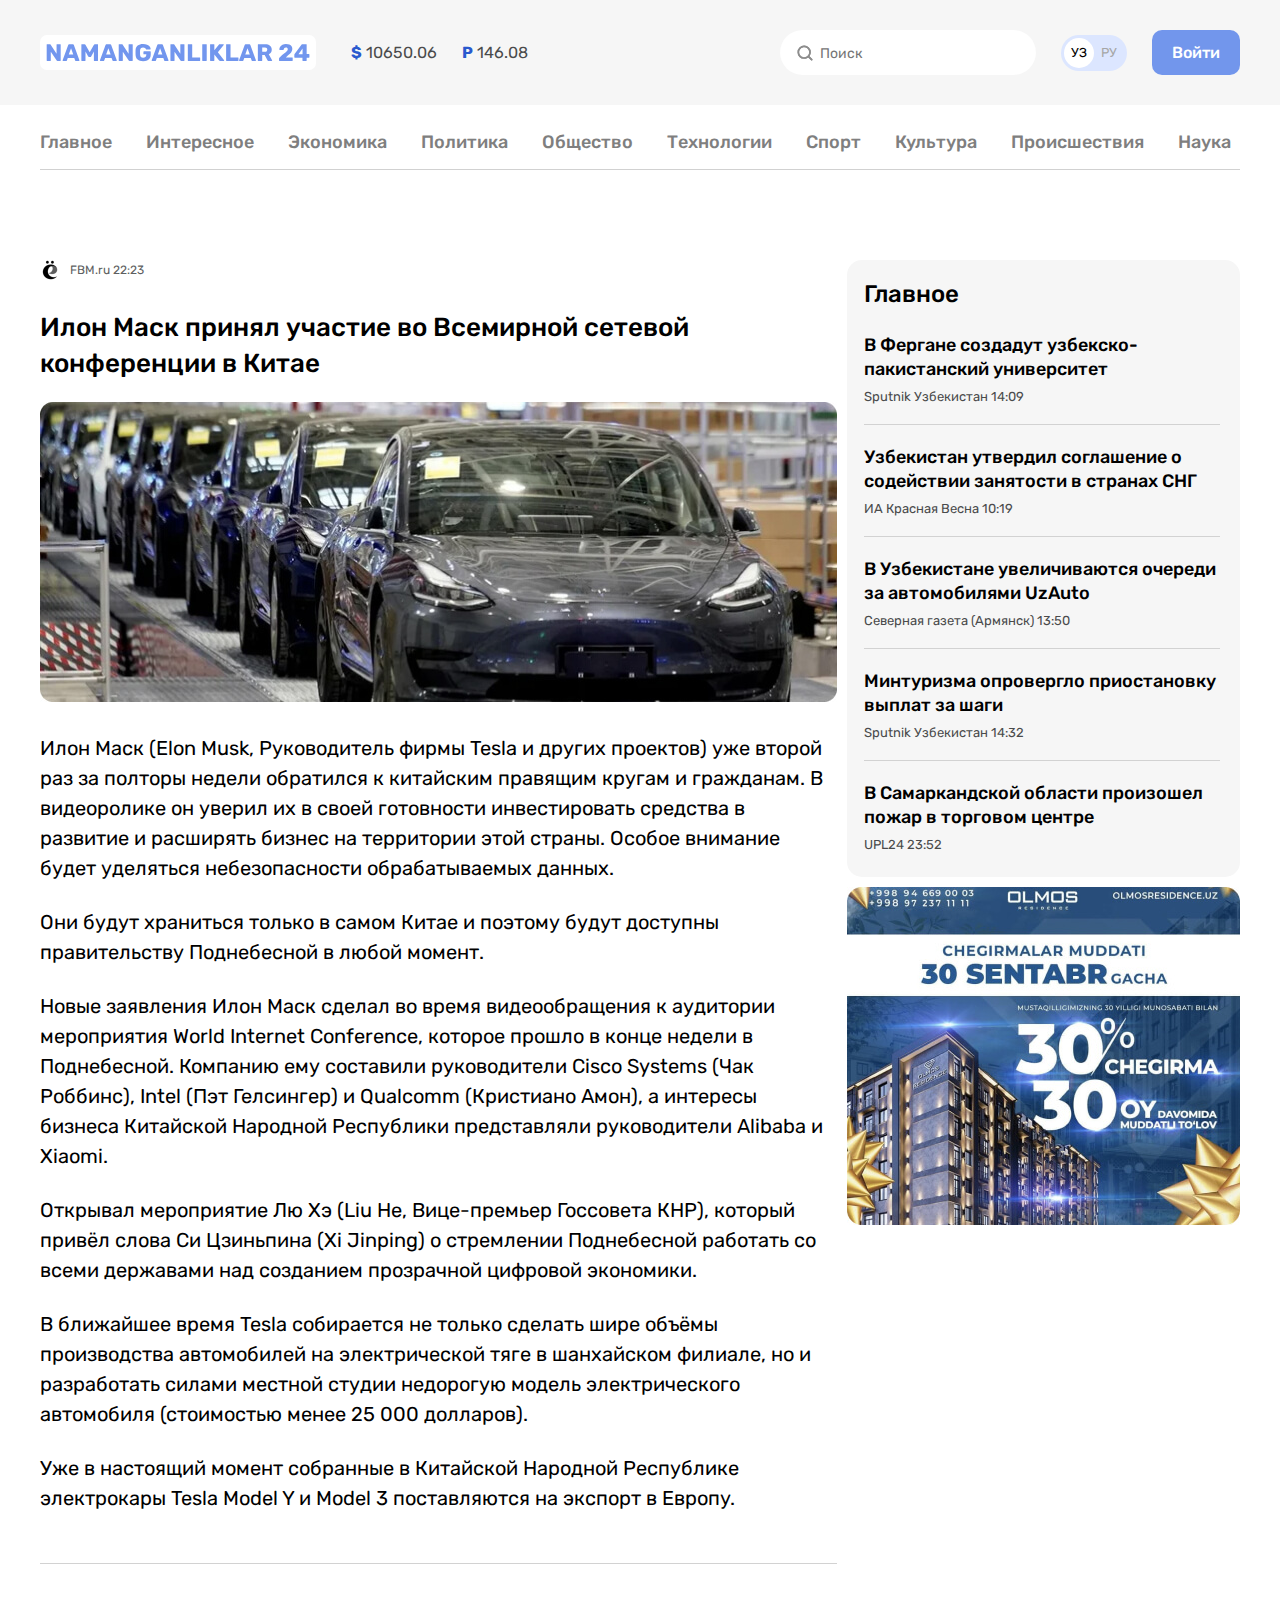
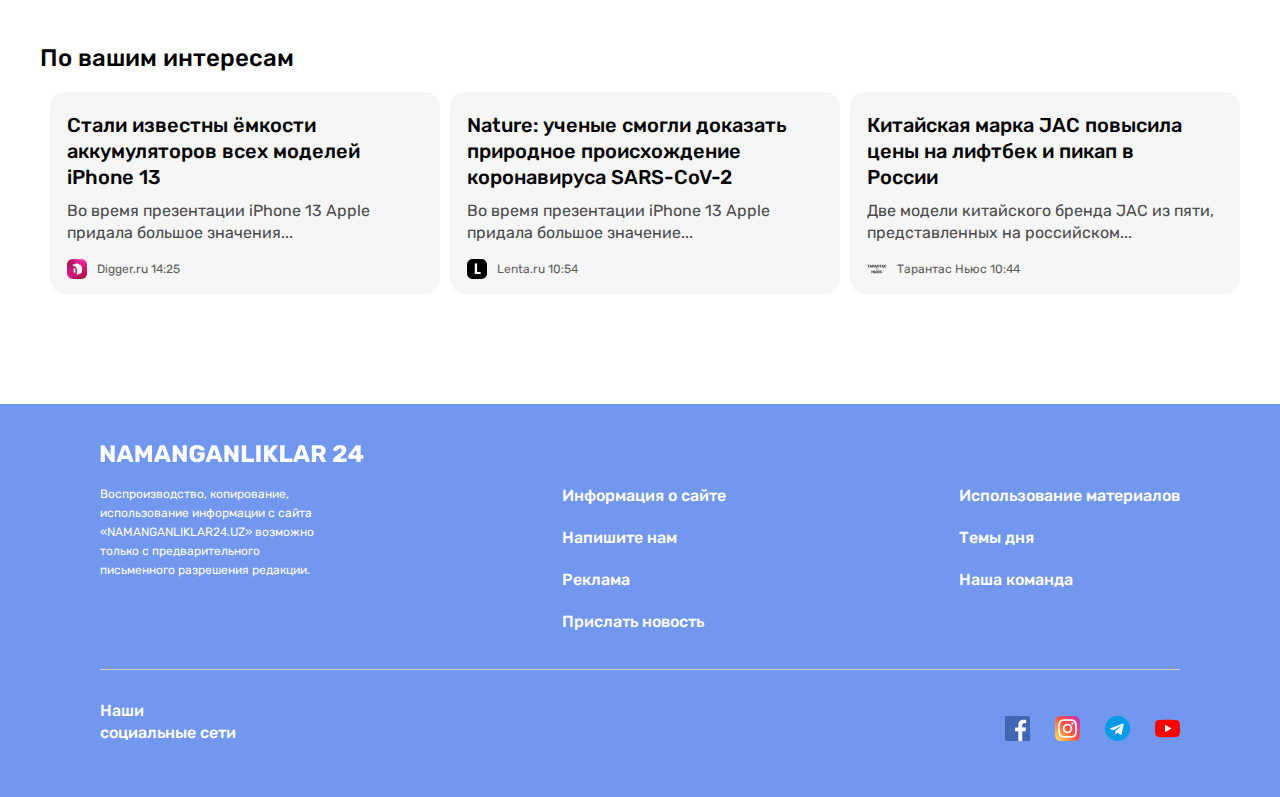
==== commit 0656b6db: "Errors have been corrected" ====
--- a/articles.html
+++ b/articles.html
@@ -45,23 +45,23 @@
           <a class="lang-toggle-link" href="index.html/ru">РУ</a>
         </div>
 
-        <a class="button button-primary" href="contact.html" target="_blank">Войти</a>
+        <a class="button button-primary" href="contact.html">Войти</a>
       </div>
     </div>
 
     <div class="container">
       <nav class="sitenav">
         <ul class="sitenav-list">
-          <li class="sitenav-item"><a class="sitenav-link" href="index.html" target="_blank">Главное</a></li>
-          <li class="sitenav-item"><a class="sitenav-link" href="news.html" target="_blank">Интересное</a></li>
-          <li class="sitenav-item"><a class="sitenav-link" href="news.html" target="_blank">Экономика</a></li>
-          <li class="sitenav-item"><a class="sitenav-link" href="news.html" target="_blank">Политика</a></li>
-          <li class="sitenav-item"><a class="sitenav-link" href="news.html" target="_blank">Общество</a></li>
-          <li class="sitenav-item"><a class="sitenav-link" href="article.html" target="_blank">Технологии</a></li>
-          <li class="sitenav-item"><a class="sitenav-link" href="news.html" target="_blank">Спорт</a></li>
-          <li class="sitenav-item"><a class="sitenav-link" href="news.html" target="_blank">Культура</a></li>
-          <li class="sitenav-item"><a class="sitenav-link" href="news.html" target="_blank">Происшествия</a></li>
-          <li class="sitenav-item"><a class="sitenav-link" href="news.html" target="_blank">Наука</a></li>
+          <li class="sitenav-item"><a class="sitenav-link" href="index.html">Главное</a></li>
+          <li class="sitenav-item"><a class="sitenav-link" href="#">Интересное</a></li>
+          <li class="sitenav-item"><a class="sitenav-link" href="#">Экономика</a></li>
+          <li class="sitenav-item"><a class="sitenav-link" href="#">Политика</a></li>
+          <li class="sitenav-item"><a class="sitenav-link" href="#">Общество</a></li>
+          <li class="sitenav-item"><a class="sitenav-link" href="articles.html">Технологии</a></li>
+          <li class="sitenav-item"><a class="sitenav-link" href="#">Спорт</a></li>
+          <li class="sitenav-item"><a class="sitenav-link" href="#">Культура</a></li>
+          <li class="sitenav-item"><a class="sitenav-link" href="#">Происшествия</a></li>
+          <li class="sitenav-item"><a class="sitenav-link" href="#">Наука</a></li>
         </ul>
       </nav>
     </div>
@@ -151,8 +151,8 @@
 
             <!-- SITE NEWS BANNER -->
             <aside class="news-banner">
-              <a href="#" class="news-banner-link" target="_blank">
-                <img class="right-news-image" src="img/discount.jpg" alt="rek" width="393" height="338" srcset="img/discount.jpg 1x, img/discount@2x.jpg 2x">
+              <a href="http://olmosresidence.uz/" class="news-banner-link" target="_blank">
+                <img class="news-right-news-image" src="img/discount.jpg" alt="rek" width="393" height="338" srcset="img/discount.jpg 1x, img/discount@2x.jpg 2x">
               </a>
             </aside>
 
@@ -164,7 +164,7 @@
         <h2 class="article-footer-title news-heading">По вашим интересам</h2>
         <div class="article-footer-content">
           <article class="news-grid-item article-card">
-            <h3 class="article-card-title">
+            <h3 class="articles-card-title">
               <a class="article-card-link" href="#">Стали известны ёмкости аккумуляторов всех моделей iPhone 13</a>
             </h3>
             <p class="article-card-text">Во время презентации iPhone 13 Apple придала большое значения...</p>
@@ -177,7 +177,7 @@
             </footer>
           </article>
           <article class="news-grid-item article-card">
-            <h3 class="article-card-title">
+            <h3 class="articles-card-title">
               <a class="article-card-link" href="#">Nature: ученые смогли доказать природное происхождение коронавируса SARS-CoV-2</a>
             </h3>
             <p class="article-card-text">Во время презентации iPhone 13 Apple придала большое значение...</p>
@@ -190,7 +190,7 @@
             </footer>
           </article>
           <article class="news-grid-item article-card">
-            <h3 class="article-card-title">
+            <h3 class="articles-card-title">
               <a class="article-card-link" href="#">Китайская марка JAC повысила цены на лифтбек и пикап в России</a>
             </h3>
             <p class="article-card-text">Две модели китайского бренда JAC из пяти, представленных на российском...</p>
@@ -212,7 +212,7 @@
     <div class="container">
       <div class="footer-content footer-container">
         <div class="footer-top">
-          <a href="#" class="footer-content-image">
+          <a href="index.html" class="footer-content-image">
             <img class="footer-content-img" src="img/footer-logo.svg" alt="Footer logo" width="264" height="28" srcset="img/footer-logo.svg 1x, img/footer-logo@2x.svg 2x">
           </a>
           <ul class="footer-top-list-father">
--- a/css/styles.min.css
+++ b/css/styles.min.css
@@ -1 +1 @@
-/*! normalize.css v8.0.1 | MIT License | github.com/necolas/normalize.css */html{line-height:1.15;-webkit-text-size-adjust:100%}body{margin:0}main{display:block}h1{font-size:2em;margin:.67em 0}hr{-webkit-box-sizing:content-box;box-sizing:content-box;height:0;overflow:visible}pre{font-family:monospace,monospace;font-size:1em}a{background-color:transparent}abbr[title]{border-bottom:none;text-decoration:underline;-webkit-text-decoration:underline dotted;text-decoration:underline dotted}b,strong{font-weight:bolder}code,kbd,samp{font-family:monospace,monospace;font-size:1em}small{font-size:80%}sub,sup{font-size:75%;line-height:0;position:relative;vertical-align:baseline}sub{bottom:-.25em}sup{top:-.5em}img{border-style:none}button,input,optgroup,select,textarea{font-family:inherit;font-size:100%;line-height:1.15;margin:0}button,input{overflow:visible}button,select{text-transform:none}[type=button],[type=reset],[type=submit],button{-webkit-appearance:button}[type=button]::-moz-focus-inner,[type=reset]::-moz-focus-inner,[type=submit]::-moz-focus-inner,button::-moz-focus-inner{border-style:none;padding:0}[type=button]:-moz-focusring,[type=reset]:-moz-focusring,[type=submit]:-moz-focusring,button:-moz-focusring{outline:1px dotted ButtonText}fieldset{padding:.35em .75em .625em}legend{-webkit-box-sizing:border-box;box-sizing:border-box;color:inherit;display:table;max-width:100%;padding:0;white-space:normal}progress{vertical-align:baseline}textarea{overflow:auto}[type=checkbox],[type=radio]{-webkit-box-sizing:border-box;box-sizing:border-box;padding:0}[type=number]::-webkit-inner-spin-button,[type=number]::-webkit-outer-spin-button{height:auto}[type=search]{-webkit-appearance:textfield;outline-offset:-2px}[type=search]::-webkit-search-decoration{-webkit-appearance:none}::-webkit-file-upload-button{-webkit-appearance:button;font:inherit}details{display:block}summary{display:list-item}template{display:none}[hidden]{display:none}*{-webkit-box-sizing:border-box;box-sizing:border-box}html{height:100%;scroll-behavior:smooth}body{display:-webkit-box;display:-ms-flexbox;display:flex;-webkit-box-orient:vertical;-webkit-box-direction:normal;-ms-flex-direction:column;flex-direction:column;height:100%;padding:0;margin:0;font-family:Rubik,Arial,sans-serif;font-size:16px;line-height:22px;background-color:#fff;color:#4a4b4c}img{max-width:100%;height:auto}.visually-hidden{clip:rect(0 0 0 0);-webkit-clip-path:inset(50%);clip-path:inset(50%);height:1px;overflow:hidden;position:absolute;white-space:nowrap;width:1px}:focus{outline:2px dashed #7296ec;outline-offset:2px}.button{display:inline-block;padding:13px 20px;border:0;border-radius:10px;font-size:16px;line-height:normal;font-weight:500;text-decoration:none;text-align:center;cursor:pointer}.button:hover{opacity:.8}.button:active{opacity:.6}.button-primary{background-color:#7296ec;color:#fff}.button-orange{background-color:#f78b3b;color:#fff}.container{width:100%;max-width:1240px;padding-left:20px;padding-right:20px;margin-left:auto;margin-right:auto}.site-header-top{padding-top:30px;padding-bottom:30px;margin-bottom:10px;background-color:#f6f6f6}.site-header-top-container{display:-webkit-box;display:-ms-flexbox;display:flex;-webkit-box-align:center;-ms-flex-align:center;align-items:center}.site-header-logo{display:-webkit-box;display:-ms-flexbox;display:flex;padding:8px 6px;margin-right:35px;border-radius:7px;background-color:#fff}.site-header-logo:hover{opacity:.8}.site-header-logo:active{opacity:.6}.currency-rates{display:-webkit-box;display:-ms-flexbox;display:flex;-webkit-box-align:center;-ms-flex-align:center;align-items:center;padding:0;margin:0;margin-right:auto;list-style:none}.currency-rates-item:not(:last-child){margin-right:25px}.currency-rates-type{color:#2959ce}.global-search-form{margin-right:25px}.global-search-form-input{padding-top:15px;padding-right:20px;padding-bottom:13px;padding-left:40px;border:0;border-radius:60px;font-size:14px;line-height:normal;background-image:url(../img/icon-search.svg);background-repeat:no-repeat;background-size:20px;background-position:15px center}.lang-toggle{display:-webkit-box;display:-ms-flexbox;display:flex;padding:3px;margin-right:25px;border-radius:39px;background-color:#dce6ff}.lang-toggle-link{width:30px;height:30px;border-radius:50%;font-size:13px;line-height:30px;color:#a6a6a6;text-align:center;text-decoration:none}.lang-toggle-link-active{background-color:#fff;color:#000}.sitenav{padding-top:12px;padding-bottom:12px;border-bottom:1px solid #d1d1d1;margin-bottom:40px;font-size:18px;font-weight:500;line-height:normal}.sitenav-list{display:-webkit-box;display:-ms-flexbox;display:flex;-ms-flex-wrap:wrap;flex-wrap:wrap;-webkit-box-align:center;-ms-flex-align:center;align-items:center;padding:0;margin:0;list-style:none}.sitenav-item{margin-top:4px;margin-bottom:4px}.sitenav-item:not(:last-child){margin-right:34px}.sitenav-link{display:block;color:#7f7f7f;text-decoration:none}.sitenav-link:hover{color:#7296ec}.sitenav-link:active{opacity:.6}.site-header-banner-link{display:-webkit-box;display:-ms-flexbox;display:flex}.main-content{-webkit-box-flex:1;-ms-flex-positive:1;flex-grow:1;padding-top:50px;padding-bottom:100px}.news-grid{display:-webkit-box;display:-ms-flexbox;display:flex;-ms-flex-wrap:wrap;flex-wrap:wrap;margin-left:-10px;margin-bottom:-10px}.news-grid-item{width:393px;margin-left:10px;margin-bottom:10px}.article-card{display:-webkit-box;display:-ms-flexbox;display:flex;-webkit-box-orient:vertical;-webkit-box-direction:normal;-ms-flex-direction:column;flex-direction:column;padding:20px 17px 15px;border-radius:15px;background-color:#f6f6f6}.article-card-title{margin-top:0;margin-bottom:10px;font-size:20px;font-weight:500;line-height:26px;width:345px}.article-card-link{display:inline-block;color:#000;text-decoration:none}.article-card-link:hover{color:#7296ec}.article-card-link:active{opacity:.6}.article-card-text{margin-top:0;margin-bottom:15px}.article-card-img{display:block;width:360px;height:165px;margin-top:auto;margin-bottom:16px;border-radius:10px;-o-object-fit:cover;object-fit:cover}.article-card-footer{display:-webkit-box;display:-ms-flexbox;display:flex;-webkit-box-align:center;-ms-flex-align:center;align-items:center;-webkit-box-flex:1;-ms-flex-positive:1;flex-grow:1}.article-card-source-icon{width:20px;height:20px;margin-right:10px;border-radius:5px}.article-card-source-time{font-size:12px;line-height:normal;color:#5e5f61}.notification-cta{display:-webkit-box;display:-ms-flexbox;display:flex;-webkit-box-pack:justify;-ms-flex-pack:justify;justify-content:space-between;-webkit-box-align:center;-ms-flex-align:center;align-items:center;padding:25px 70px 25px 25px;margin:60px 75px;border-radius:10px;background-image:url(../img/notification-background.png);background-repeat:no-repeat;background-position:center center;background-size:contain}.notification-cta-text{font-size:20px;font-weight:500;line-height:26px;color:#000}.news{padding-bottom:100px}.left-news{max-width:797px;width:100%;margin-right:auto}.news-card-item{display:-webkit-box;display:-ms-flexbox;display:flex;-webkit-box-align:center;-ms-flex-align:center;align-items:center;padding:20px 20px 20px 17px;background-color:#f6f6f6;border-radius:15px;margin-bottom:10px}.left-news-image{width:210px;height:165px;margin-right:15px;border-radius:10px}.left-news-btn{display:-webkit-box;display:-ms-flexbox;display:flex;-webkit-box-pack:center;-ms-flex-pack:center;justify-content:center;color:#000;width:100%;padding:17px 0;background-color:#eaeaea;font-size:16px;font-weight:500;line-height:19px;text-decoration:none;border-radius:10px;margin-top:7px}.left-news-btn:hover{opacity:.8}.left-news-btn:active{opacity:.6}.news-heading{font-size:24px;line-height:28px;font-weight:500;color:#000}.news-content{display:-webkit-box;display:-ms-flexbox;display:flex}.left-news-texts-subtitle{margin-top:10px;margin-bottom:17px}.right-news{max-width:393px;width:100%}.right-news-content{background-color:#f6f6f6;border-radius:15px;padding:20px 20px 25px 17px}.right-news-item-title{font-size:18px;font-weight:500;line-height:24px;margin-top:0;margin-bottom:8px;width:346px}.right-news-item-title-link{display:inline-block;color:#000;text-decoration:none}.right-news-time{font-size:13px;line-height:15px;font-weight:400}.right-news-heading{margin-top:0;margin-bottom:25px}.right-news-item:not(:last-child){padding-bottom:20px;margin-bottom:20px;border-bottom:1px solid #d2d2d2}.news-banner{margin-top:10px}.right-news-item-title-link:hover{color:#7296ec}.right-news-item-title-link:active{opacity:.6}.right-news-image{width:393px;height:338px;display:block}.footer{padding:40px 0;background-color:#7297ef}.footer-container{margin:0 60px}.footer-top{margin-bottom:30px;border-bottom:1px solid #cecece}.footer-top-item:first-child{width:229px}.footer-top-list-father{display:-webkit-box;display:-ms-flexbox;display:flex;-webkit-box-pack:justify;-ms-flex-pack:justify;justify-content:space-between}.footer-top-text{font-size:12px;font-weight:400;line-height:19px;color:#fff;margin:0}ul{list-style:none;padding:0}.footer-top-link{display:inline-block;text-decoration:none;color:#fff;font-size:16px;font-weight:500;line-height:19px}.footer-top-list li{margin-bottom:20px}.footer-top-link:hover{opacity:.8}.footer-top-link:active{opacity:.6}.footer-bottom-text{color:#fff;font-weight:500}.footer-bottom-list{display:-webkit-box;display:-ms-flexbox;display:flex}.footer-bottom{display:-webkit-box;display:-ms-flexbox;display:flex;-webkit-box-pack:justify;-ms-flex-pack:justify;justify-content:space-between}.footer-bottom-item:not(:last-child){margin-right:25px}.footer-bottom-icon{width:25px;height:25px;display:block}.news-section-banner{width:553px;height:393px}.left{width:696px}.main-input{border:1px solid rgba(0,0,0,.2);border-radius:10px;padding:18px 20px;font-size:16px;width:100%;margin-bottom:10px}.form-groups-wrapper{display:-webkit-box;display:-ms-flexbox;display:flex;-webkit-box-pack:justify;-ms-flex-pack:justify;justify-content:space-between}.form-groups-wrapper:not(:last-child){margin-bottom:10px}.form-group:not(:last-child){margin-bottom:10px}.form-groups-wrapper .form-group{width:calc(50% - 5px);margin-bottom:0}.form-field{display:block;width:100%;padding:18px 20px;border:1px solid rgba(0,0,0,.2);border-radius:10px}.form-field-textarea{min-height:180px;resize:vertical}.definitions-card{padding:20px 25px;margin:0;border-radius:10px;background-color:#f6f6f6;color:#000}.definitions-card-item{padding-top:20px;padding-bottom:20px}.definitions-card-item:not(:last-child){border-bottom:1px solid #d2d2d2}.definitions-card-title{margin-top:0;margin-bottom:7px;font-size:20px;line-height:24px;font-weight:500}.definitions-card-value{margin:0;font-size:16px;text-decoration:none;color:#000;line-height:19px;font-style:normal}.contact-page{margin-bottom:100px}.contact-page-heading{margin-top:0;margin-bottom:20px;font-size:24px;line-height:29px;font-weight:500;color:#000}.contact-page-content{display:-webkit-box;display:-ms-flexbox;display:flex}.contact-page-form{display:-webkit-box;display:-ms-flexbox;display:flex;-webkit-box-orient:vertical;-webkit-box-direction:normal;-ms-flex-direction:column;flex-direction:column;width:696px}.contact-page-form-submit{-ms-flex-item-align:end;align-self:flex-end;margin-top:20px}.contact-page-info{width:494px;margin-left:10px}.articles-content{display:-webkit-box;display:-ms-flexbox;display:flex;-webkit-box-pack:justify;-ms-flex-pack:justify;justify-content:space-between}.left-content{width:797px;border-bottom:1px solid #d2d2d2}.articles-content{padding-bottom:60px}.right-content{width:393px}.articles-title{font-weight:500;font-size:26px;line-height:36px;color:#000;margin-top:30px;margin-bottom:20px}.articles-text{font-weight:400;font-size:20px;line-height:30px;color:#000;margin:0}.articles-text:not(:last-child){margin-bottom:20px}.articles-info{margin-top:25px;margin-bottom:50px}.article-footer-content{display:-webkit-box;display:-ms-flexbox;display:flex}+/*! normalize.css v8.0.1 | MIT License | github.com/necolas/normalize.css */html{line-height:1.15;-webkit-text-size-adjust:100%}body{margin:0}main{display:block}h1{font-size:2em;margin:.67em 0}hr{-webkit-box-sizing:content-box;box-sizing:content-box;height:0;overflow:visible}pre{font-family:monospace,monospace;font-size:1em}a{background-color:transparent}abbr[title]{border-bottom:none;text-decoration:underline;-webkit-text-decoration:underline dotted;text-decoration:underline dotted}b,strong{font-weight:bolder}code,kbd,samp{font-family:monospace,monospace;font-size:1em}small{font-size:80%}sub,sup{font-size:75%;line-height:0;position:relative;vertical-align:baseline}sub{bottom:-.25em}sup{top:-.5em}img{border-style:none}button,input,optgroup,select,textarea{font-family:inherit;font-size:100%;line-height:1.15;margin:0}button,input{overflow:visible}button,select{text-transform:none}[type=button],[type=reset],[type=submit],button{-webkit-appearance:button}[type=button]::-moz-focus-inner,[type=reset]::-moz-focus-inner,[type=submit]::-moz-focus-inner,button::-moz-focus-inner{border-style:none;padding:0}[type=button]:-moz-focusring,[type=reset]:-moz-focusring,[type=submit]:-moz-focusring,button:-moz-focusring{outline:1px dotted ButtonText}fieldset{padding:.35em .75em .625em}legend{-webkit-box-sizing:border-box;box-sizing:border-box;color:inherit;display:table;max-width:100%;padding:0;white-space:normal}progress{vertical-align:baseline}textarea{overflow:auto}[type=checkbox],[type=radio]{-webkit-box-sizing:border-box;box-sizing:border-box;padding:0}[type=number]::-webkit-inner-spin-button,[type=number]::-webkit-outer-spin-button{height:auto}[type=search]{-webkit-appearance:textfield;outline-offset:-2px}[type=search]::-webkit-search-decoration{-webkit-appearance:none}::-webkit-file-upload-button{-webkit-appearance:button;font:inherit}details{display:block}summary{display:list-item}template{display:none}[hidden]{display:none}*{-webkit-box-sizing:border-box;box-sizing:border-box}html{height:100%;scroll-behavior:smooth}body{display:-webkit-box;display:-ms-flexbox;display:flex;-webkit-box-orient:vertical;-webkit-box-direction:normal;-ms-flex-direction:column;flex-direction:column;height:100%;padding:0;margin:0;font-family:Rubik,Arial,sans-serif;font-size:16px;line-height:22px;background-color:#fff;color:#4a4b4c}img{max-width:100%;height:auto}.visually-hidden{clip:rect(0 0 0 0);-webkit-clip-path:inset(50%);clip-path:inset(50%);height:1px;overflow:hidden;position:absolute;white-space:nowrap;width:1px}:focus{outline:2px dashed #7296ec;outline-offset:2px}.button{display:inline-block;padding:13px 20px;border:0;border-radius:10px;font-size:16px;line-height:normal;font-weight:500;text-decoration:none;text-align:center;cursor:pointer}.button:hover{opacity:.8}.button:active{opacity:.6}.button-primary{background-color:#7296ec;color:#fff}.button-orange{background-color:#f78b3b;color:#fff}.container{width:100%;max-width:1240px;padding-left:20px;padding-right:20px;margin-left:auto;margin-right:auto}.site-header-top{padding-top:30px;padding-bottom:30px;margin-bottom:10px;background-color:#f6f6f6}.site-header-top-container{display:-webkit-box;display:-ms-flexbox;display:flex;-webkit-box-align:center;-ms-flex-align:center;align-items:center}.site-header-logo{display:-webkit-box;display:-ms-flexbox;display:flex;padding:8px 6px;margin-right:35px;border-radius:7px;background-color:#fff}.site-header-logo:hover{opacity:.8}.site-header-logo:active{opacity:.6}.currency-rates{display:-webkit-box;display:-ms-flexbox;display:flex;-webkit-box-align:center;-ms-flex-align:center;align-items:center;padding:0;margin:0;margin-right:auto;list-style:none}.currency-rates-item:not(:last-child){margin-right:25px}.currency-rates-type{color:#2959ce}.global-search-form{margin-right:25px}.global-search-form-input{padding-top:15px;padding-right:20px;padding-bottom:13px;padding-left:40px;border:0;border-radius:60px;font-size:14px;line-height:normal;background-image:url(../img/icon-search.svg);background-repeat:no-repeat;background-size:20px;background-position:15px center}.lang-toggle{display:-webkit-box;display:-ms-flexbox;display:flex;padding:3px;margin-right:25px;border-radius:39px;background-color:#dce6ff}.lang-toggle-link{width:30px;height:30px;border-radius:50%;font-size:13px;line-height:30px;color:#a6a6a6;text-align:center;text-decoration:none}.lang-toggle-link-active{background-color:#fff;color:#000}.sitenav{padding-top:12px;padding-bottom:12px;border-bottom:1px solid #d1d1d1;margin-bottom:40px;font-size:18px;font-weight:500;line-height:normal}.sitenav-list{display:-webkit-box;display:-ms-flexbox;display:flex;-ms-flex-wrap:wrap;flex-wrap:wrap;-webkit-box-align:center;-ms-flex-align:center;align-items:center;padding:0;margin:0;list-style:none}.sitenav-item{margin-top:4px;margin-bottom:4px}.sitenav-item:not(:last-child){margin-right:34px}.sitenav-link{display:block;color:#7f7f7f;text-decoration:none}.sitenav-link:hover{color:#7296ec}.sitenav-link:active{opacity:.6}.site-header-banner-link{display:-webkit-box;display:-ms-flexbox;display:flex}.main-content{-webkit-box-flex:1;-ms-flex-positive:1;flex-grow:1;padding-top:50px;padding-bottom:100px}.news-grid{display:-webkit-box;display:-ms-flexbox;display:flex;-ms-flex-wrap:wrap;flex-wrap:wrap;margin-left:-10px;margin-bottom:-10px}.news-grid-item{width:393px;margin-left:10px;margin-bottom:10px}.article-card{display:-webkit-box;display:-ms-flexbox;display:flex;-webkit-box-orient:vertical;-webkit-box-direction:normal;-ms-flex-direction:column;flex-direction:column;padding:20px 17px 15px;border-radius:15px;background-color:#f6f6f6}.article-card-title{margin-top:0;margin-bottom:10px;font-size:20px;font-weight:500;line-height:26px;}.articles-card-title{width:338px;font-size:20px;font-weight:500;line-height:26px;margin-top:0;margin-bottom:10px;}.article-heading{width:338px;}.article-card-link{display:inline-block;color:#000;text-decoration:none}.article-card-link:hover{color:#7296ec}.article-card-link:active{opacity:.6}.article-card-text{margin-top:0;margin-bottom:15px}.article-card-img{display:block;width:360px;height:165px;margin-top:auto;margin-bottom:16px;border-radius:10px;-o-object-fit:cover;object-fit:cover}.article-card-footer{display:-webkit-box;display:-ms-flexbox;display:flex;-webkit-box-align:center;-ms-flex-align:center;align-items:center;-webkit-box-flex:1;-ms-flex-positive:1;flex-grow:1}.article-card-source-icon{width:20px;height:20px;margin-right:10px;border-radius:5px}.article-card-source-time{font-size:12px;line-height:normal;color:#5e5f61}.notification-cta{display:-webkit-box;display:-ms-flexbox;display:flex;-webkit-box-pack:justify;-ms-flex-pack:justify;justify-content:space-between;-webkit-box-align:center;-ms-flex-align:center;align-items:center;padding:25px 70px 25px 25px;margin:60px 75px;border-radius:10px;background-image:url(../img/notification-background.png);background-repeat:no-repeat;background-position:center center;background-size:contain}.notification-cta-text{font-size:20px;font-weight:500;line-height:26px;color:#000}.news{padding-bottom:100px}.left-news{max-width:797px;width:100%;margin-right:auto}.news-card-item{display:-webkit-box;display:-ms-flexbox;display:flex;-webkit-box-align:center;-ms-flex-align:center;align-items:center;padding:20px 20px 20px 17px;background-color:#f6f6f6;border-radius:15px;margin-bottom:10px}.left-news-image{width:210px;height:165px;margin-right:15px;border-radius:10px}.left-news-btn{display:-webkit-box;display:-ms-flexbox;display:flex;-webkit-box-pack:center;-ms-flex-pack:center;justify-content:center;color:#000;width:100%;padding:17px 0;background-color:#eaeaea;font-size:16px;font-weight:500;line-height:19px;text-decoration:none;border-radius:10px;margin-top:7px}.left-news-btn:hover{opacity:.8}.left-news-btn:active{opacity:.6}.news-heading{font-size:24px;line-height:28px;font-weight:500;color:#000}.news-content{display:-webkit-box;display:-ms-flexbox;display:flex}.left-news-texts-subtitle{margin-top:10px;margin-bottom:17px}.right-news{max-width:393px;width:100%}.right-news-content{background-color:#f6f6f6;border-radius:15px;padding:20px 20px 25px 17px}.right-news-item-title{font-size:18px;font-weight:500;line-height:24px;margin-top:0;margin-bottom:8px;width:356px}.right-news-item-title-link{display:inline-block;color:#000;text-decoration:none}.right-news-time{font-size:13px;line-height:15px;font-weight:400}.right-news-heading{margin-top:0;margin-bottom:25px}.right-news-item:not(:last-child){padding-bottom:20px;margin-bottom:20px;border-bottom:1px solid #d2d2d2}.news-banner{margin-top:10px}.right-news-item-title-link:hover{color:#7296ec}.right-news-item-title-link:active{opacity:.6}.right-news-image{width:393px;height:553px;display:block}.news-right-news-image{width:393px;height:338px;}.footer{padding:40px 0;background-color:#7297ef}.footer-container{margin:0 60px}.footer-top{margin-bottom:30px;border-bottom:1px solid #cecece}.footer-top-item:first-child{width:229px}.footer-top-list-father{display:-webkit-box;display:-ms-flexbox;display:flex;-webkit-box-pack:justify;-ms-flex-pack:justify;justify-content:space-between}.footer-top-text{font-size:12px;font-weight:400;line-height:19px;color:#fff;margin:0}ul{list-style:none;padding:0}.footer-top-link{display:inline-block;text-decoration:none;color:#fff;font-size:16px;font-weight:500;line-height:19px}.footer-top-list li{margin-bottom:20px}.footer-top-link:hover{opacity:.8}.footer-top-link:active{opacity:.6}.footer-bottom-text{color:#fff;font-weight:500}.footer-bottom-list{display:-webkit-box;display:-ms-flexbox;display:flex}.footer-bottom{display:-webkit-box;display:-ms-flexbox;display:flex;-webkit-box-pack:justify;-ms-flex-pack:justify;justify-content:space-between}.footer-bottom-item:not(:last-child){margin-right:25px}.footer-bottom-icon{width:25px;height:25px;display:block}.news-section-banner{width:553px;height:393px}.left{width:696px}.main-input{border:1px solid rgba(0,0,0,.2);border-radius:10px;padding:18px 20px;font-size:16px;width:100%;margin-bottom:10px}.form-groups-wrapper{display:-webkit-box;display:-ms-flexbox;display:flex;-webkit-box-pack:justify;-ms-flex-pack:justify;justify-content:space-between}.form-groups-wrapper:not(:last-child){margin-bottom:10px}.form-group:not(:last-child){margin-bottom:10px}.form-groups-wrapper .form-group{width:calc(50% - 5px);margin-bottom:0}.form-field{display:block;width:100%;padding:18px 20px;border:1px solid rgba(0,0,0,.2);border-radius:10px}.form-field-textarea{min-height:180px;resize:vertical}.definitions-card{padding:20px 25px;margin:0;border-radius:10px;background-color:#f6f6f6;color:#000}.definitions-card-item{padding-top:20px;padding-bottom:20px}.definitions-card-item:not(:last-child){border-bottom:1px solid #d2d2d2}.definitions-card-title{margin-top:0;margin-bottom:7px;font-size:20px;line-height:24px;font-weight:500}.definitions-card-value{margin:0;font-size:16px;text-decoration:none;color:#000;line-height:19px;font-style:normal}.contact-page{margin-bottom:100px}.contact-page-heading{margin-top:0;margin-bottom:20px;font-size:24px;line-height:29px;font-weight:500;color:#000}.contact-page-content{display:-webkit-box;display:-ms-flexbox;display:flex}.contact-page-form{display:-webkit-box;display:-ms-flexbox;display:flex;-webkit-box-orient:vertical;-webkit-box-direction:normal;-ms-flex-direction:column;flex-direction:column;width:696px}.contact-page-form-submit{-ms-flex-item-align:end;align-self:flex-end;margin-top:20px}.contact-page-info{width:494px;margin-left:10px}.articles-content{display:-webkit-box;display:-ms-flexbox;display:flex;-webkit-box-pack:justify;-ms-flex-pack:justify;justify-content:space-between}.left-content{width:797px;border-bottom:1px solid #d2d2d2}.articles-content{padding-bottom:60px}.right-content{width:393px}.articles-title{font-weight:500;font-size:26px;line-height:36px;color:#000;margin-top:30px;margin-bottom:20px}.articles-text{font-weight:400;font-size:20px;line-height:30px;color:#000;margin:0}.articles-text:not(:last-child){margin-bottom:24px}.articles-info{margin-top:25px;margin-bottom:50px}.article-footer-content{display:-webkit-box;display:-ms-flexbox;display:flex}